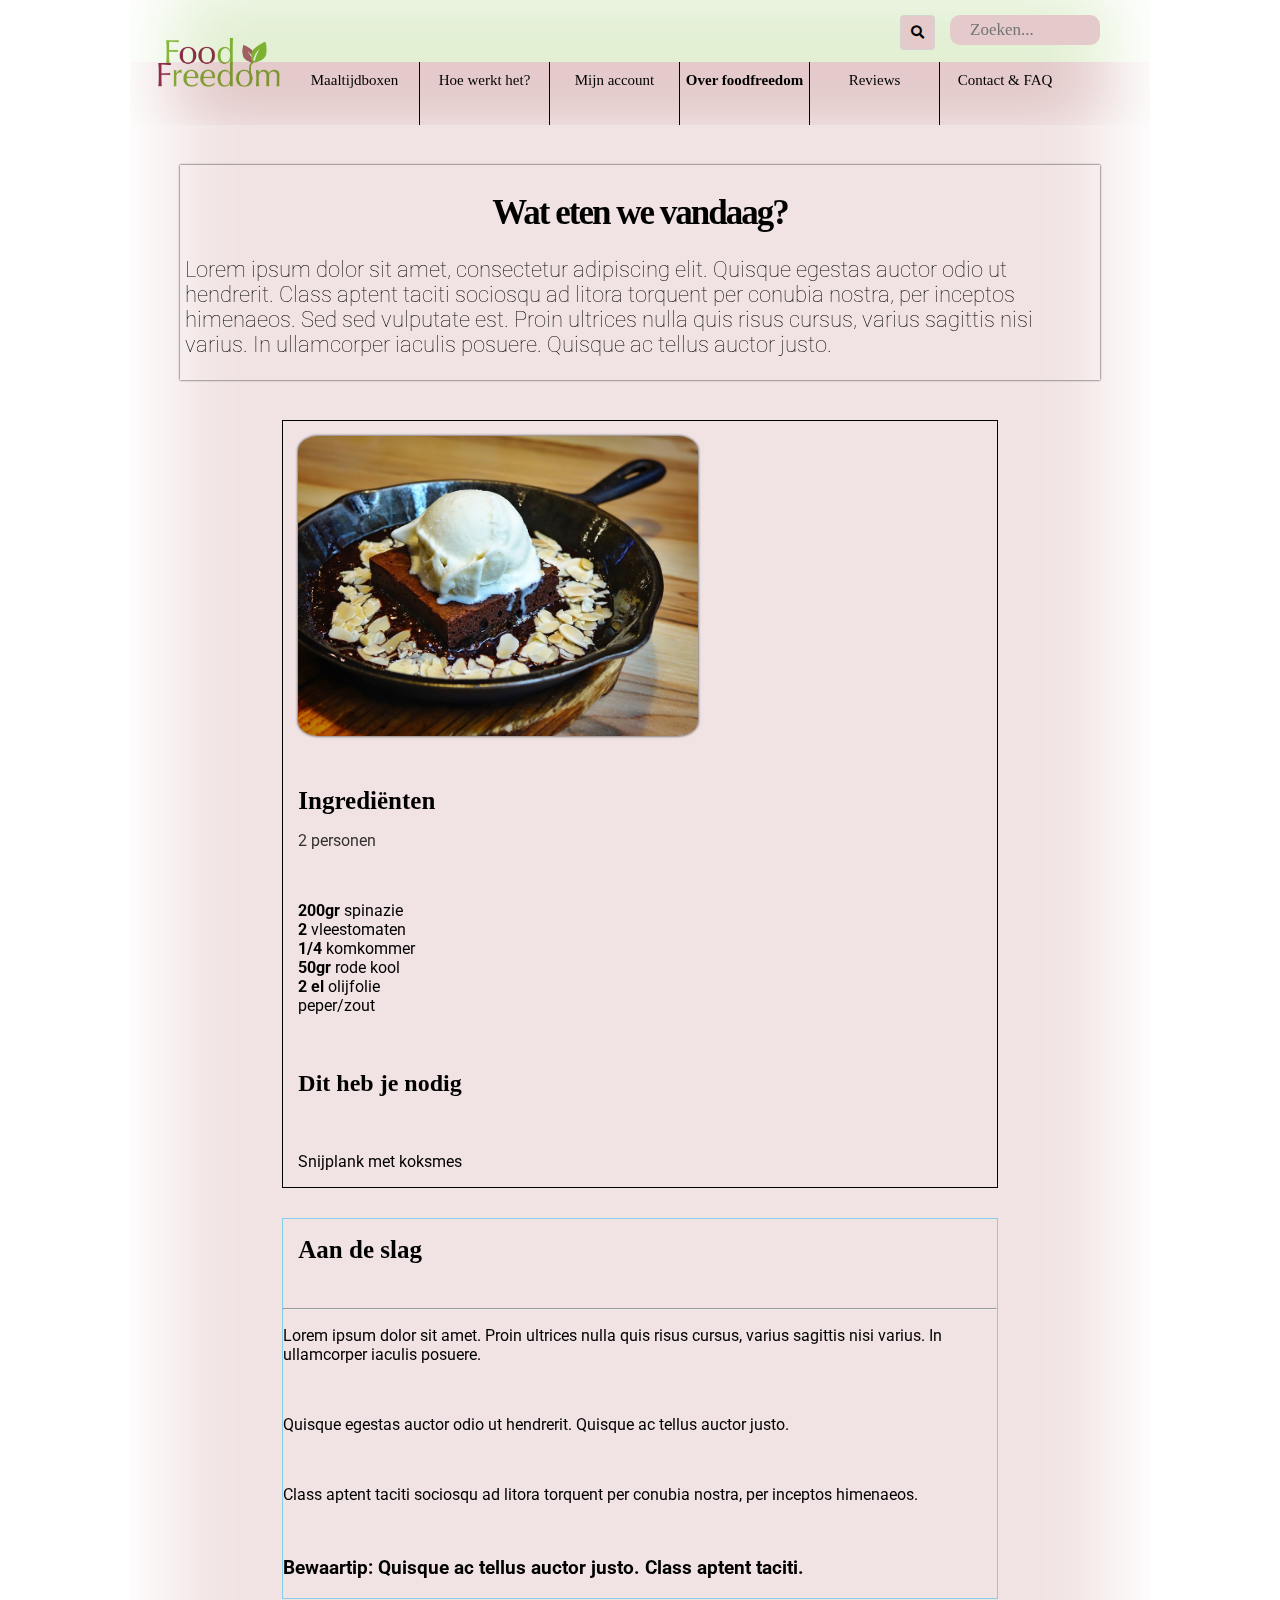
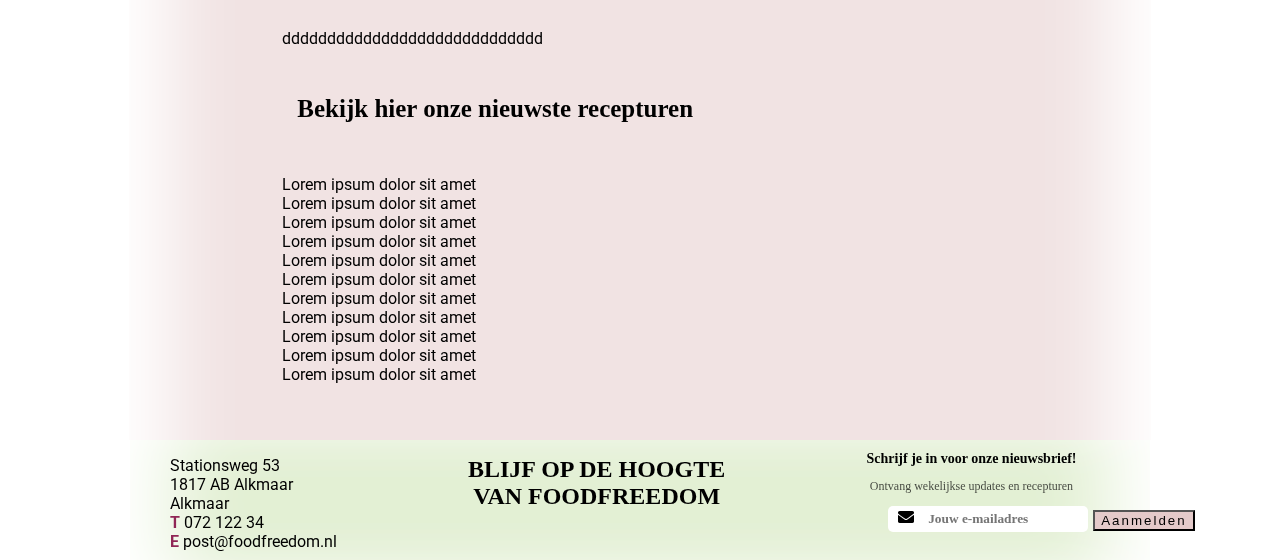
==== foodfreedom_1.html @ dbde89e9 "Add files via upload" ====
<!doctype html>
<html lang="nl">
<head>						
<meta charset="utf-8">
<meta name="viewport" content="width=device-width, initial-scale=1">

<title>foodfreedom - maaltijdboxen</title>
<link href="style.css" rel="stylesheet" type="text/css">
<link href="https://cdnjs.cloudflare.com/ajax/libs/font-awesome/4.7.0/css/font-awesome.css" rel="stylesheet" type="text/css">
<link rel="stylesheet" href="https://use.fontawesome.com/releases/v5.7.0/css/all.css">
<link rel="preconnect" href="https://fonts.googleapis.com">
<link rel="preconnect" href="https://fonts.gstatic.com" crossorigin>
<link href="https://fonts.googleapis.com/css2?family=Indie+Flower&display=swap" rel="stylesheet">
<link rel="preconnect" href="https://fonts.googleapis.com">
<link rel="preconnect" href="https://fonts.gstatic.com" crossorigin>
<link href="https://fonts.googleapis.com/css2?family=Roboto&display=swap" rel="stylesheet"> 
</head>						
							<!-- end head -->
<body>
<div id="wrapper">

<header>

							<!-- navigation begin -->
<a href="foodfreedom_home.html" id="logo"><img src="images/logo-foodfreedom-01.jpg" alt="foodforfreedom logo"></a>							
<nav>
 
	<ul class="menu">
		<li><a href="#">Maaltijdboxen</a>
			<ul class="submenu">
				<li><a href="#">Basis</a></li>
                <li><a href="#">Extra</a></li>
                <li><a href="#">Luxe</a></li>
            </ul>
        </li>

		<li><a href="#">Hoe werkt het?</a>
			<ul class="submenu">
                <li><a href="#">Bestellen</a></li>
                <li><a href="#">Bezorgen & afhalen</a></li>
                <li><a href="#">Koken</a></li>
				      		
            </ul>
		</li>
			  
        <li><a href="#">Mijn account</a>
            <ul class="submenu">
                <li><a href="#">Registreren</a></li>
                <li><a href="#">Mijn profiel</a></li>
                <li><a href="#">Mijn bestellingen</a></li>
				      		
            </ul>
            			</li>
			  
        <li><a class="active" href="#">Over foodfreedom</a>
			<ul class="submenu">
                <li><a href="#">Over ons</a></li>
               	<li><a class="active" href="foodfreedom_recepten.html">Recepten</a></li>             		
            </ul>
			 			</li>
			  
		<li><a href="#">Reviews</a></li>
			  
		<li><a style="Border: none" href="#">Contact & FAQ</a>
			<ul class="submenu">
                <li><a href="#">Contact</a></li>
                <li><a href="#">Veelgestelde vragen</a></li>             		
                <li><a href="#">Vacatures</a></li>             		
                <li><a href="#">Algemene voorwaarden</a></li>             		
                <li><a href="#">Privacy beleid</a></li> 
			</ul> 
				</li>
	</ul>
				<form class="searchbar" action="#" style="display: inLine">
				<input type ="text" placeholder="Zoeken..." name="Search">
				<span><button type="submit" value="submit"><i class="fa fa-search"></i></button></span>
			</form>
			
</nav>
</header>
								<!-- Begin content -->
<div class="receptuur-header">
	<h1 class="receptuur-top">Wat eten we vandaag?</h1>
	<h2 class="receptuur-bottom">Lorem ipsum dolor sit amet, consectetur adipiscing elit. Quisque egestas auctor odio ut hendrerit. Class aptent taciti sociosqu ad litora torquent per conubia nostra, per inceptos himenaeos. Sed sed vulputate est. Proin ultrices nulla quis risus cursus, varius sagittis nisi varius. In ullamcorper iaculis posuere. Quisque ac tellus auctor justo.</h2>
</div>


<div class="grid-container-receptuur">
	<div class="grid-ingredienten">
		<img src="images/recepten_1.jpg" width="400" alt="recepten foto">
			<h1 class="recepten-grid-top">Ingrediënten</h1>
			<p class="recepten-grid-personen">2 personen</p><br>
			<p class="recepten-grid-text"><strong>200gr</strong> spinazie<br>
			<strong>2</strong> vleestomaten<br>
			<strong>1/4</strong> komkommer<br>
			<strong>50gr</strong> rode kool<br>
			<strong>2 el</strong> olijfolie<br>
			peper/zout</p><br>
			<h2 class="recepten-grid-bottom"><strong>Dit heb je nodig</strong></h2><br>
			<p class="recepten-grid-text">Snijplank met koksmes</p>
	</div>
	

	<div class="grid-receptuur-bereidingswijze">
			<h1 class="recepten-grid-top">Aan de slag</h1><br>
			<hr class="horizontal-line">
			<div class="circle_number_a"></div><p class="recepten-grid-bereiding">Lorem ipsum dolor sit amet. Proin ultrices nulla quis risus cursus, varius sagittis nisi varius. In ullamcorper iaculis posuere.</p>
<br>			<div class="circle_number_b"></div><p class="recepten-grid-bereiding">Quisque egestas auctor odio ut hendrerit. Quisque ac tellus auctor justo.</p><br>
			<div class="circle_number_c"></div><p class="recepten-grid-bereiding">Class aptent taciti sociosqu ad litora torquent per conubia nostra, per inceptos himenaeos.</p><br>
			<h3>Bewaartip: Quisque ac tellus auctor justo. Class aptent taciti.</h3>

	</div>

	<div class="allergenen"> ddddddddddddddddddddddddddddd
		<div class="allergenen-row">
			<div class=allergenen-a>
			</div>
			<div class=allergenen-a>
			</div>
			<div class=allergenen-a>
			</div>
		</div>	
	</div>

	<div class="grid-nieuw-receptuur">
			<h1 class="recepten-grid-top">Bekijk hier onze nieuwste recepturen</h1><br>
			<p>Lorem ipsum dolor sit amet<br>
			Lorem ipsum dolor sit amet<br>
			Lorem ipsum dolor sit amet<br>
			Lorem ipsum dolor sit amet<br>
			Lorem ipsum dolor sit amet<br>
			Lorem ipsum dolor sit amet<br>
			Lorem ipsum dolor sit amet<br>
			Lorem ipsum dolor sit amet<br>
			Lorem ipsum dolor sit amet<br>
			Lorem ipsum dolor sit amet<br>
			Lorem ipsum dolor sit amet</p>
	</div>


</div>






								<!-- Einde content -->

<div class="footer">
					<div class="column">
							<div class="row">
								<ul>	
								<li class="footer-text-address">Stationsweg 53</li>
								<li class="footer-text-address">1817 AB Alkmaar</li>
								<li class="footer-text-address">Alkmaar</li>
								<li class="footer-text-address"><strong style="color:#902656">T</strong> 072 122 34</li>

								<li class="footer-text-address" style="display:inline"><strong style="color:#902656">E</strong> post@foodfreedom.nl</li>
								</ul>
							</div>

							<div class="row">
							<div class="blijf-op-de-hoogte"> <h1>BLIJF OP DE HOOGTE <br>VAN FOODFREEDOM</h1></div>	
							<!-- Nieuwsbrief begin -->
							</div>				

							<div class="row">
							<div id="nieuwsbrief-wrapper>">
								<h2 class="nieuwsbrief-wrapper-a">Schrijf je in voor onze nieuwsbrief!</h2>
								<p class="nieuwsbrief-wrapper-b">Ontvang wekelijkse updates en recepturen</p>
										<div class="nieuwsbrief">
											<i class="fas fa-envelope"></i>	
												
													<input type="text" class="input" placeholder="Jouw e-mailadres">
													<input type="submit" value="Aanmelden" class="nieuwsbrief-knop">
										</div>
										
							</div>
							</div>
						</div>
							<!-- Einde column einde nieuwsbrief -->
							<!-- Einde footer -->
				




</div>
</body>				
</html>
---- style.css ----
@charset "utf-8";
/* CSS Document */

html,
html * {
	box-sizing:  border-box;
}
								
body {
	margin: 0;
	padding: 0;
	font-family: 'Roboto', sans-serif;
}
#wrapper {
	width: 80%;
	position: relative;
	min-height: 80vh;
	margin: 0 auto 0 auto;
	padding-bottom: 7.5rem;
	background-color: #f1e3e3;
	background-size: cover;
	box-shadow: inset 75px 0px 75px -33px #FFFFFF, 
              	inset -75px 0px 75px -33px #FFFFFF;
  	border-left: 1px solid #FFFFFF;
  	border-right: 1px solid #FFFFFF;

}



															/*Begin navigation*/
nav {
	background: linear-gradient(180deg, #E3F0D4 50%, #E4CACA 33%);
	width: 100%;
	margin: 0 auto 0 auto;
	overflow: auto;
	font-family: 'IndieFlower', cursive;
	height: 125px;
	box-shadow: inset 75px 0px 75px -33px #FFFFFF, 
              	inset -75px 0px 75px -33px #FFFFFF;
  	border-left: 	1px solid #FFFFFF;
  	border-right: 1px solid #FFFFFF;
}
#logo img {
	position: absolute;
	width: 145px;
	height: auto;
	margin: 25px auto auto 15px;
	mix-blend-mode: multiply;
}
.menu {
	display: inline-block;
	list-style: none;
	position: absolute;
	margin-left: 120px;
	margin-top: 62px;

}
/* Link button styling */													
.menu a {
	width: 100%;
	height: 62.5px;
	display: block;
	text-decoration: none;
	color: black;
	font-size: 15px;
	padding-top: 10px;
	text-align: center;
	border-right:1px solid black;
	-webkit-transition: background-color 0.7s ease-out;
  	-moz-transition: background-color 0.7s ease-out;
  	-o-transition: background-color 0.7s ease-out;
  	transition: background-color 0.7s ease-out;
}
.active {
	font-weight: bold;
}
/* Main menu children */
.menu > li {
	float: left;
	display: flex;
	position: relative;
	width: 130px;
	text-align: center;
	background-color:transparent;
}
.menu > li > a:hover {
	height: 62.5px;
	background-color: #902656;
	position: relative;
}
.submenu > li:hover {
	background-color: rgb(189,223,144);
	-webkit-transition: background-color 0.7s ease-out;
  	-moz-transition: background-color 0.7s ease-out;
  	-o-transition: background-color 0.7s ease-out;
  	transition: background-color 0.7s ease-out;
}	

/* submenu */
.submenu {
	display: none;
	position: absolute;
	justify-content: center;
	top: 63px;
	padding: 0;
	width: 100%;
	box-shadow: 6px 6px 12px 0px rgba(50, 50, 50, 0.5);
}

/* show child submenu when menu item is hovered */
.menu li:hover > .submenu {
	display: inline-block;
}

/* submenu children */
.submenu > li {
	display: flex;
	position: relative;
	background: #E3F0D4;
	Width: 100%;
	z-index: 1;
  	box-shadow: 6px 6px 12px 0px rgba(50, 50, 50, 0.5);	
}

																/*end navigation*/




																/*search bar*/
form.searchbar input[type=text] {
	float: right;	
	width: 150px;
	padding: 5px;
	border: none;
	margin-top: 15px;
	margin-right: 50px;
	font-size: 17px;
	border-radius: 10px;
	padding-left: 20px;
	outline: none;
	font-family: 'IndieFlower', cursive;
	background-color: #E4CACA;
	transition: 0.7s ease-out;
}

	form.searchbar button {
	float: right;
	position: relative;
	width: 35px;
	height:35px;
	margin-top: 15px;
	margin-right: 15px;
	background-color: #E4CACA;
	border: 1px solid lightgray;
	cursor: pointer;
	border-radius: 10%;
  	-webkit-transition: background-color 0.7s ease-out;
  	-moz-transition: background-color 0.7s ease-out;
  	-o-transition: background-color 0.7s ease-out;
  	transition: background-color 0.7s ease-out;
}

form.searchbar button:hover {
	background-color: #902656;
}
															/*end searchbar*/












															/*start homepage*/
.content {
	height: auto;
	width: 100%;
}

															/*background images*/
.content > .wrapper-home-background-images {
	flex-direction: row;
	display: flex;
	float: right;
	position: relative;
	height: 225px;
	width: 100%;
	margin-top: 70px;
}

.wrapper-home-background-images > .maaltijdbox-image-home {
	width: auto;
	max-width: 100%;
	height: 200px;
	background-size: cover;
	position: absolute;
	display: inline-flex;
	margin-left: 260px;
	box-shadow: -8px 10px 18px #191919;
}


#background-image-home-text {
	position: relative;
	display: grid;
	margin-left: 55px;
	text-align: center;
	font-size: 22px;
	color: rgb(6,117,45);
}
.background-image-home {
	background: url("images/background_home.jpeg");
	background-size: cover;
	width: 550px;
	height: 200px;
	margin-left: 850px;
	box-shadow: -8px 10px 18px #191919;
}

															/*end background images*/

.content > .row {
	display: flex;
	flex-direction: row;
	mix-blend-mode: multiply;
	text-align: center;
	position: relative;
	font-family: 'IndieFlower', cursive;
	font-size: 16px;
	width: 85px;
	margin-left: 550px;
	top: 50px;
	margin-bottom: 100px;
	font-weight: bold;
	
}
.content > .row > div {
	display: flex;
	flex-direction: column;
	align-items: center;
}
.row img {
	max-width: 70px;
	height: 70px;
	mix-blend-mode: multiply;
}
.arrows img {
	display: inline-block;
	width: 70px;
	height: 55px;	
	mix-blend-mode: multiply;
	margin: 15px -18px auto 0px;
	opacity: 0.6;
}

															/*end row of images*/

.content > .review-bar {
	display: flex;
	position: relative;
	margin-top: 25px;
	width: 100%;
	height: 150px;
	background-color: rgb(237,161,161);
	box-shadow: inset 75px 0px 75px -33px #FFFFFF, 
            	inset -75px 0px 75px -33px #FFFFFF;
	border-left: 1px solid #FFFFFF;
	border-right: 1px solid #FFFFFF;
}
.review-bar-text-a {
	display: grid;
	height: 90px;
	width: 150px;
	margin-left: 340px;
	margin-top: 25px;
	font-family: 'IndieFlower',cursive;
	font-size: 18px;
	text-align: center;
	opacity: 0.9;
}
.review-bar .fake-rating-img img {
	display: flex;
	position: relative;
	height: 140px;
	margin-top: 5px;
	margin-left: 5px;
	width: auto;
	border-radius: 50%;
	margin-bottom: 50px;
	transition: transform .2s;
}
.fake-rating-img img:hover {
  -ms-transform: scale(1.5);
  -webkit-transform: scale(1.5);
  transform: scale(1.5); 
}
.review-bar-text-b {
	display: grid;
	position: absolute;
	height: 90px;
	width: 250px;
	margin-left: 1240px;
	margin-top: 10px;
	font-family: 'IndieFlower',cursive;
	font-size: 22px;
	text-align: center;
	opacity: 0.9;
}
.review-bar-text-c {
	display: grid;
	position: absolute;
	height: 90px;
	width: 250px;
	margin-left: 1240px;
	margin-top: 50px;
	font-family: 'Roboto', sans-serif;
	font-size: 18px;
	text-align: center;
	opacity: 0.9;
}
.gezonde-site-review {
	background-color: white;
	height: 140px;
	width: 140px;
	border-radius: 50%;
	margin-top: 5px;
	margin-left: 450px;
	transition: transform .2s;
}
.gezonde-site-review:hover {
  -ms-transform: scale(1.5);
  -webkit-transform: scale(1.5);
  transform: scale(1.5);
  cursor: pointer;
 }
 .gezonde-site-review h1 {
 	font-size: 15px;
 	text-align: center;
 	font-weight: 900;
 	font-family: 'Roboto', sans-serif;
 }
 .gezonde-site-review h2 {
 	font-size: 30px;
 	text-align: center;
 	font-weight: bold;
 	font-family: 'Roboto', sans-serif;
 }
 														/*begin klanten review row*/
 .klanten-review-row {
 	flex-direction: row;
 	flex-wrap: nowrap;
 	display: inline-flex;
 	width: 70%;
 	margin: 50px 20% 70px 20%;
 }
 .review-links {
 	text-align: center;
 	margin-right: 150px;
 	width: 500px;
 }
 .review-rechts {
 	text-align: center;
 	width: 500px;
 }
 .klanten-review-row h2 {
 	font-family: 'IndieFlower',cursive;
 	font-size: 18px;
 }
 .klanten-review-row h3 {
	font-family: 'Roboto', sans-serif;
	font-weight: 100;
 }
 .review-links img {
 	margin-top: 24px;
 }
 .klanten-review-row img {
 	mix-blend-mode: multiply;
 }
												/*einde klanten review row*/


												/*	double pic en text*/

 .fresh-food-double {
   position: relative;
 	top: 0;
 	left: 60px;
 }
 .fresh-food-image {
 	position: absolute;
 	top: 250px;
 	left: 315px;
 	z-index: 4;
 }
 .food-hands-image {
 	position: relative;	
 	top: 0px;
 	left: 0px;
 	z-index: 3;
 }
 .food-hands-image img {
 	box-shadow: 4px 5px 5px #191919;
 }
 .fresh-food-image img {
 	box-shadow: 14px 20px 20px #191919;
 }
 .fresh-food-list {
 	position: relative;
 	width: 550px;
 	bottom: 350px;
 	left: 880px;
 	padding: 20px;
 	box-shadow: 0px 0px 3px #191919;
 }
 .fresh-food-list img {
 	mix-blend-mode: multiply;
 }
 .fresh-food-list li {
 	list-style: none;
 	text-align: left;
 	padding-bottom: 15px;
 }
 	.fresh-food-list li > .fresh-food-list-kop {
	margin-left: 70px;
	font-family: 'IndieFlower',cursive;
	font-size: 24px;
 }
 	.fresh-food-list li > .fresh-food-list-text {
 	margin-left: 70px;
 	font-weight: 200;
 }

 													/*	einde double pic en text*/

 
 															
 															/*end content homepage*/




 															/*content recepturen pagina*/
 															/*pagina knoppen pagina 1*/
 .pagina-knoppen {
	width: 25%;
	height: 60px;
	display: inline-block;
}
.pagina-knoppen a {
   text-decoration: none;
   display: inline-block;
   position: absolute;
   font-size: 35px;
   width: 40px;
   text-align: center;
}
.pagina-knoppen > .volgende:hover {
   background-color: rgb(162, 220, 84);
   color: white;
}
.pagina-knoppen > .vorige {
   border-radius: 50%;
   background-color: #acacac;
   color: black;
 	 margin: 20px 36% 0 36%;
 	 position: absolute;

}
.pagina-knoppen > .volgende {
   border-radius: 50%;
   background-color: rgb(142, 200, 64);
   color: white;
   margin: 20px 56% 0 56%;
   position: absolute;
}
.vind-jouw-recepturen {
position: absolute;
margin: 25px 40% 0 40%;
}
 															/*pagina knoppen pagina 2*/
.pagina-knoppen-b {
	width: 25%;
	height: 60px;
  display: inline-block;
}
.pagina-knoppen-b a {
   text-decoration: none;
   display: inline-block;
   position: absolute;
   font-size: 30px;
   width: 35px;
   text-align: center;
}
.pagina-knoppen-b > .vorige-b:hover {
    background-color: rgb(162, 220, 84);
   	color: white;  
}
.pagina-knoppen-b > .vorige-b {
   border-radius: 50%;
   background-color: rgb(142, 200, 64);
    color: white;
	 margin: 20px 36% 0 36%;
	 position: absolute;
}
.pagina-knoppen-b > .volgende-b {
   border-radius: 50%;
   background-color: #acacac;
   color: black;
   margin: 20px 56% 0 56%;
   position: absolute;
}
.vind-jouw-recepturen {
	justify-content: center;
	width: 245px;
}
															/*einde pagina knoppen*/
															/*begin recepturen grid*/
.grid-container {
	width: 50%;
	margin: 40px auto;
	display: grid;
	grid-template-columns: repeat(auto-fit, minmax(200px, 1fr));
	grid-gap: 20px;
}
.grid-item img:hover {
	-ms-transform: scale(1.5);
  	-webkit-transform: scale(1.5);
  	transform: scale(1.5);
  	padding: 15px;
  	padding-top: 0;
  	background-color: #f1e3e3;
  	box-shadow: 8px 10px 18px #191919;
}
.grid-item a {
	text-decoration: none;
	color: black;
}

.grid-item {
	text-align: center;
	box-shadow: 8px 10px 18px #191919;
}

.main-grid-item {
	font-family: 'IndieFlower', cursive;
	font-size: 25px;
}

.text-grid-item {
	font-family: 'Roboto', sans-serif;
	font-size: 16px;
	opacity: 0.7;
}
															/*einde recepturen grid*/

															/*receptuur pagina*/
.receptuur-header {
	width: 90%;
	margin: 40px auto;
  	box-shadow: 0px 0px 2px #191919;
  	padding: 5px;
}
.receptuur-header h1 {
	text-align: center;
	font-family: 'IndieFlower', cursive;
	letter-spacing: -2px;
	font-size: 35px;
}
.receptuur-header h2 {
	font-style: normal;
	font-size: 22px;
	font-weight: lighter;
}





.recepten-grid-top {
	font-size: 25px;
	font-family: 'IndieFlower', cursive;
	margin-left: 15px;
}
.recepten-grid-personen {
	opacity: 0.8;
	margin-left: 15px;
}
.recepten-grid-text {
	margin-left: 15px;
}
.recepten-grid-bottom {
	margin-left: 15px;
	font-family: 'IndieFlower', cursive;
}
.recepten-grid-bereiding {
}
.horizontal-line {
display: block; 
margin-before: 0.5em; 
margin-after: 0.5em; 
margin-start: auto; 
margin-end: auto; 
overflow: hidden; 
border-style: inset; 
border-width: 1px;
background-color: blue;
}




.grid-container-receptuur {
	margin: 40px auto;
	width: 70%;
	display: grid;
	grid-template-columns: repeat(auto-fill, minmax(500px, 1fr));
	grid-gap: 30px;
	list-style: none;
}

.grid-ingredienten img {
	box-shadow: 0px 0px 3px #191919;
	border-radius: 5%;
	margin: 15px 0 30px 15px;
}

.grid-ingredienten {
	border: 1px solid black;
	width: 100%;
}

.grid-receptuur-bereidingswijze {
	border: 1px solid skyblue;
}






 															/*search filter*/

 															/*end content recepturen pagina*/











































/*footer*/
.footer {
	background-color:#e3f0d4;
	width: 100%;
	height: 7.5rem;
	box-shadow: inset 75px 0px 75px -33px #FFFFFF, 
              	inset -75px 0px 75px -33px #FFFFFF;
  	border-left: 1px solid #FFFFFF;
  	border-right: 1px solid #FFFFFF;
   position: absolute;
   bottom: 0;
}



.column {
	display: flex;
	width: 100%;
	height: 7.5rem;
	text-align: left;
	position: relative;
	bottom: 0;
}
.footer-text-address {
	list-style: none;
}
.footer-text-address li {
	position: absolute;
	display: inline-flex;
	flex-direction: row;
	margin-right: 20px;
}
																	/*nieuwsbrief*/

.blijf-op-de-hoogte {
	position: relative;
	width: 260px;
	font-size: 12px;
	font-family: 'IndieFlower', cursive;
	font-weight: 800;
	text-align: center;

	
}
.row {
	width: 33%;
	display: inline-block
}
																/*nieuwsbrief aanmelden*/
#nieuwsbrief-wrapper {
	width: 100%;
	height: 100%;
	position: relative;
	align-content: center;
	text-align: center;
}
.nieuwsbrief-wrapper-a {
	font-size: 14px;
	text-align: center;
	position: relative;
	font-family: 'IndieFlower', cursive;
}
.nieuwsbrief-wrapper-b {
	text-align: center;
	color: black;
	font-size: 12px;
	opacity: 0.7;
	font-family: 'IndieFlower', cursive;
}
.nieuwsbrief .input {
	width: 200px;
	margin-left: 65px;
	padding: 5px 40px 5px 40px;
	border-radius: 5px;
	border: none;
	font-weight: bold;
	font-family: 'IndieFlower', cursive;
}
.fas {
	position: relative;
   	left: 95px;
}

.nieuwsbrief-knop {
	position: absolute;
	margin-top: 4px;
	margin-left: 5px;
	background-color: #E4CACA;
	letter-spacing: 2px;
	color: black;
	cursor: pointer;
	-webkit-transition: background-color 0.7s ease-out;
  	-moz-transition: background-color 0.7s ease-out;
  	-o-transition: background-color 0.7s ease-out;
  	transition: background-color 0.7s ease-out;
}
.nieuwsbrief-knop:hover {
	background-color: #902656;
}
																/*Einde nieuwsbrief*/
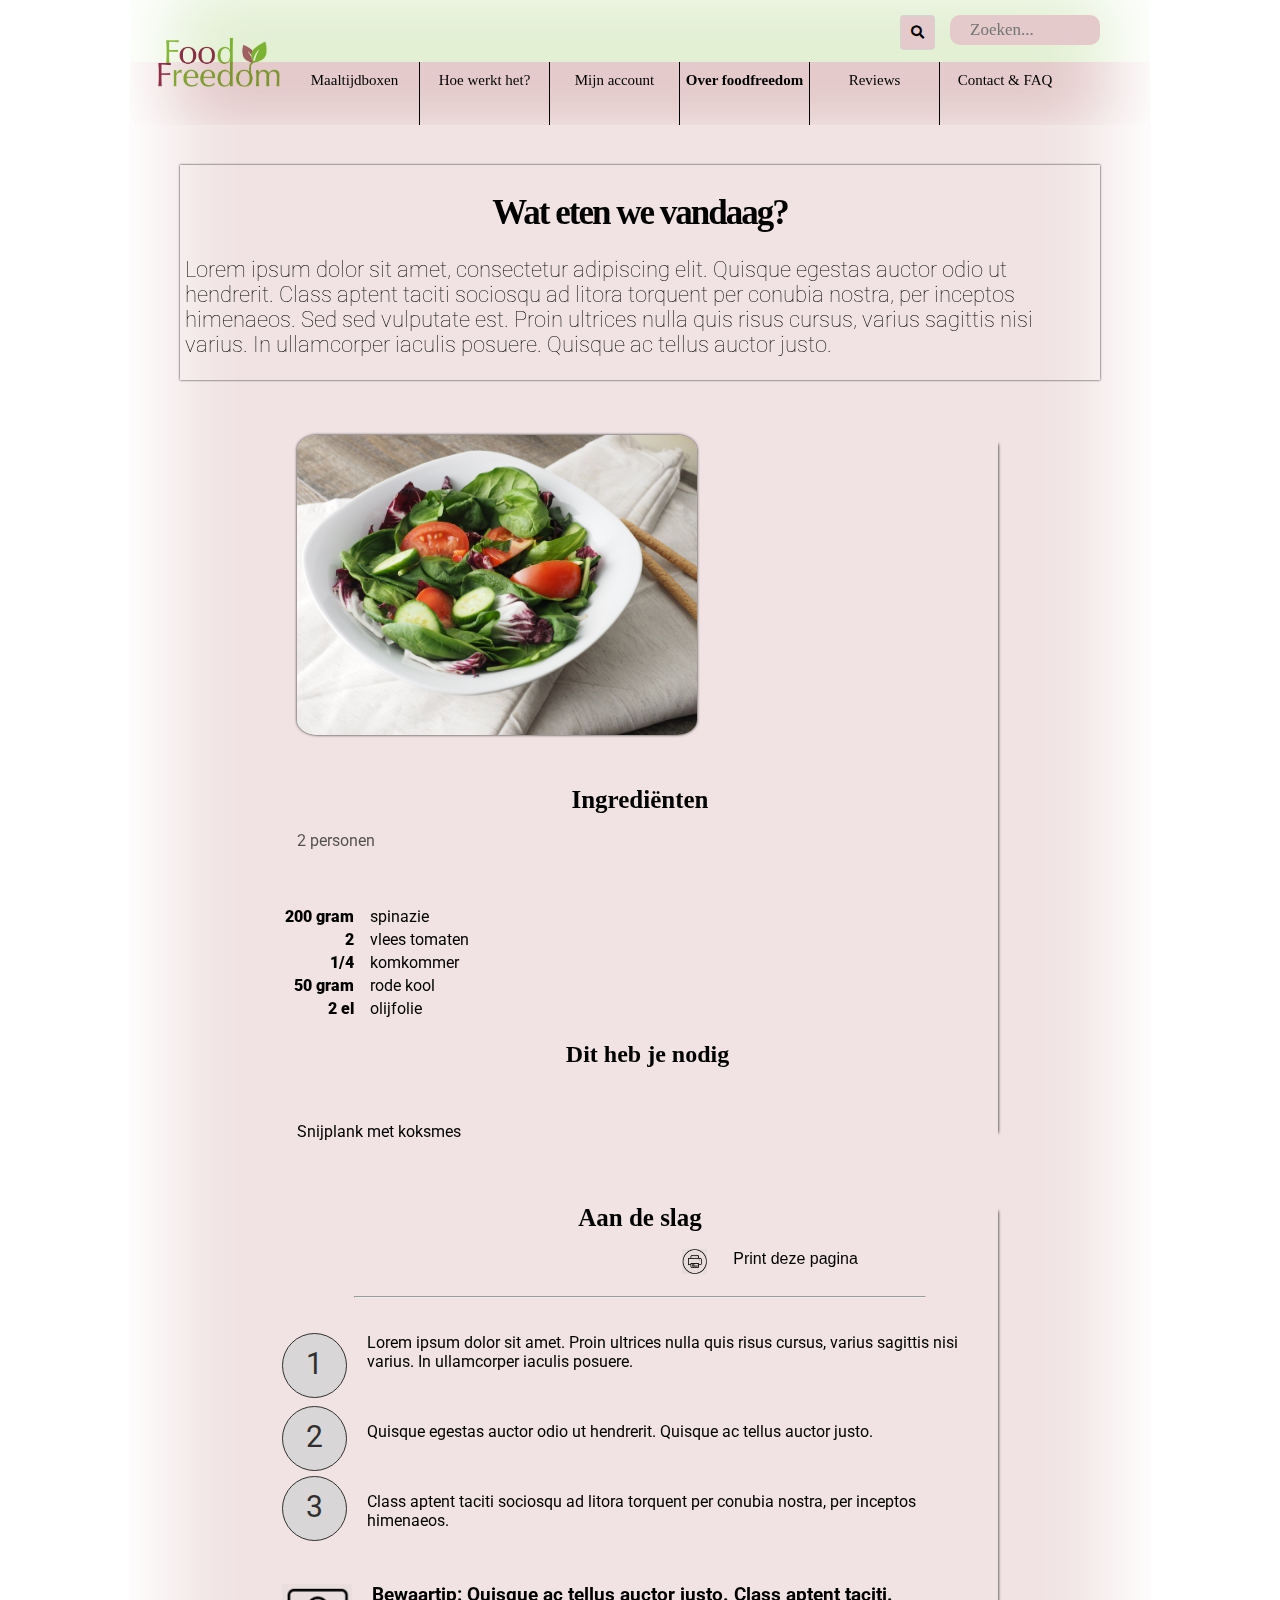
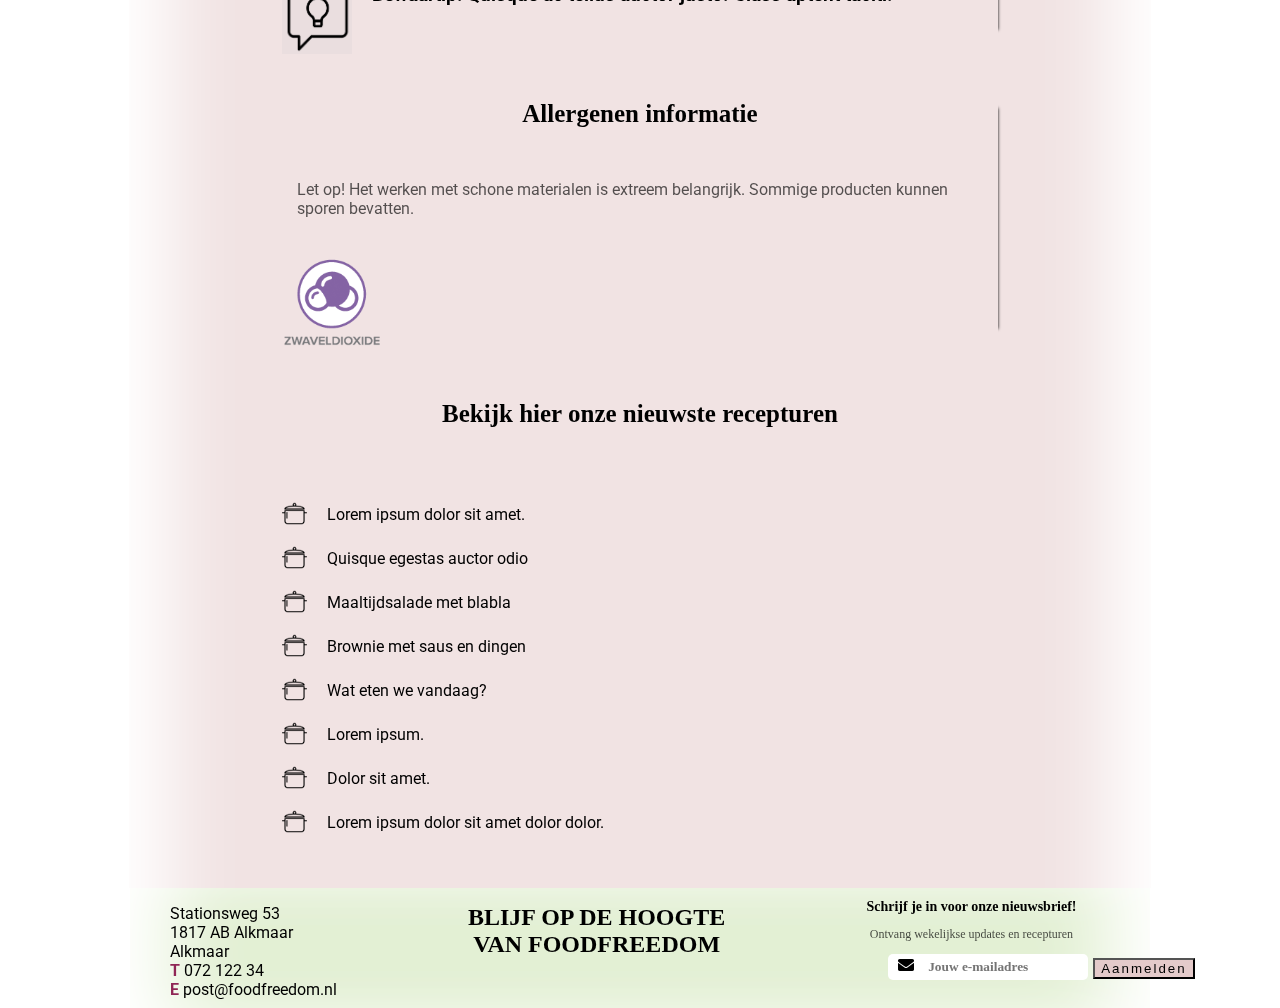
==== commit b358c1ac: "v0.2" ====
--- a/foodfreedom_1.html
+++ b/foodfreedom_1.html
@@ -22,7 +22,7 @@
 <header>
 
 							<!-- navigation begin -->
-<a href="foodfreedom_home.html" id="logo"><img src="images/logo-foodfreedom-01.jpg" alt="foodforfreedom logo"></a>							
+<a href="index.html" id="logo"><img src="images/logo-foodfreedom-01.jpg" alt="foodforfreedom logo"></a>							
 <nav>
  
 	<ul class="menu">
@@ -87,54 +87,72 @@
 
 <div class="grid-container-receptuur">
 	<div class="grid-ingredienten">
-		<img src="images/recepten_1.jpg" width="400" alt="recepten foto">
+		<img src="images/recepten_3.jpg" width="400" alt="recepten foto">
 			<h1 class="recepten-grid-top">Ingrediënten</h1>
 			<p class="recepten-grid-personen">2 personen</p><br>
-			<p class="recepten-grid-text"><strong>200gr</strong> spinazie<br>
-			<strong>2</strong> vleestomaten<br>
-			<strong>1/4</strong> komkommer<br>
-			<strong>50gr</strong> rode kool<br>
-			<strong>2 el</strong> olijfolie<br>
-			peper/zout</p><br>
+			<br>
+			<table class="recepten-grid-ingredienten-text">
+				<tr>
+				  <th><strong>200 gram</strong></th>
+				  <td>&nbsp;&nbsp;&nbsp;spinazie</td>
+				</tr>
+				<tr>
+					<th><strong>2</strong></th>
+					<td>&nbsp;&nbsp;&nbsp;vlees tomaten</td>
+				  </tr>
+				  <tr>
+					<th><strong>1/4</strong></th>
+					<td>&nbsp;&nbsp;&nbsp;komkommer</td>
+				  </tr>
+				  <tr>
+					<th><strong>50 gram</strong></th>
+					<td>&nbsp;&nbsp;&nbsp;rode kool</td>
+				  </tr>
+				  <tr>
+					<th><strong>2 el</strong></th>
+					<td>&nbsp;&nbsp;&nbsp;olijfolie</td>
+				  </tr>
+			  </table> 
 			<h2 class="recepten-grid-bottom"><strong>Dit heb je nodig</strong></h2><br>
 			<p class="recepten-grid-text">Snijplank met koksmes</p>
 	</div>
 	
 
 	<div class="grid-receptuur-bereidingswijze">
-			<h1 class="recepten-grid-top">Aan de slag</h1><br>
+			<h1 class="recepten-grid-top">Aan de slag </h1>
+			<img src="images/print.png" width="25" height="25" class="print-img">
+			<button onclick="window.print();" class="Print">
+				Print deze pagina
+				</button>
+			<br>
+			<br>
 			<hr class="horizontal-line">
-			<div class="circle_number_a"></div><p class="recepten-grid-bereiding">Lorem ipsum dolor sit amet. Proin ultrices nulla quis risus cursus, varius sagittis nisi varius. In ullamcorper iaculis posuere.</p>
-<br>			<div class="circle_number_b"></div><p class="recepten-grid-bereiding">Quisque egestas auctor odio ut hendrerit. Quisque ac tellus auctor justo.</p><br>
-			<div class="circle_number_c"></div><p class="recepten-grid-bereiding">Class aptent taciti sociosqu ad litora torquent per conubia nostra, per inceptos himenaeos.</p><br>
-			<h3>Bewaartip: Quisque ac tellus auctor justo. Class aptent taciti.</h3>
-
-	</div>
-
-	<div class="allergenen"> ddddddddddddddddddddddddddddd
-		<div class="allergenen-row">
-			<div class=allergenen-a>
-			</div>
-			<div class=allergenen-a>
-			</div>
-			<div class=allergenen-a>
-			</div>
-		</div>	
+			<div class="circle-number-a">1</div><p class="recepten-grid-bereiding">Lorem ipsum dolor sit amet. Proin ultrices nulla quis risus cursus, varius sagittis nisi varius. In ullamcorper iaculis posuere.</p>
+<br>		<div class="circle-number-b">2</div><p class="recepten-grid-bereiding">Quisque egestas auctor odio ut hendrerit. Quisque ac tellus auctor justo.</p><br>
+			<div class="circle-number-c">3</div><p class="recepten-grid-bereiding">Class aptent taciti sociosqu ad litora torquent per conubia nostra, per inceptos himenaeos.</p><br>
+			<h3><img src="images/tip_icon.png" width="70" height="70"> Bewaartip: Quisque ac tellus auctor justo. Class aptent taciti.</h3>
+
+	</div>
+
+	<div class="allergenen">
+		<h1 class="recepten-grid-top">Allergenen informatie</h1><br>
+		<p class="recepten-grid-personen">Let op! Het werken met schone materialen is extreem belangrijk. Sommige producten kunnen sporen bevatten.</p>
+		<br>
+		<img src="images/allergenen/zwavel.png" width="100" height="100">
 	</div>
 
 	<div class="grid-nieuw-receptuur">
 			<h1 class="recepten-grid-top">Bekijk hier onze nieuwste recepturen</h1><br>
-			<p>Lorem ipsum dolor sit amet<br>
-			Lorem ipsum dolor sit amet<br>
-			Lorem ipsum dolor sit amet<br>
-			Lorem ipsum dolor sit amet<br>
-			Lorem ipsum dolor sit amet<br>
-			Lorem ipsum dolor sit amet<br>
-			Lorem ipsum dolor sit amet<br>
-			Lorem ipsum dolor sit amet<br>
-			Lorem ipsum dolor sit amet<br>
-			Lorem ipsum dolor sit amet<br>
-			Lorem ipsum dolor sit amet</p>
+		<p>
+		<img src="images/pan.png" width="25px" height="25px"><a href="#">Lorem ipsum dolor sit amet.</a><br>
+		<img src="images/pan.png" width="25px" height="25px"><a href="#">Quisque egestas auctor odio</a><br>
+		<img src="images/pan.png" width="25px" height="25px"><a href="#">Maaltijdsalade met blabla</a><br>
+		<img src="images/pan.png" width="25px" height="25px"><a href="#">Brownie met saus en dingen</a><br>
+		<img src="images/pan.png" width="25px" height="25px"><a href="#">Wat eten we vandaag?</a><br>
+		<img src="images/pan.png" width="25px" height="25px"><a href="#">Lorem ipsum.</a><br>
+		<img src="images/pan.png" width="25px" height="25px"><a href="#">Dolor sit amet.</a><br>
+		<img src="images/pan.png" width="25px" height="25px"><a href="#">Lorem ipsum dolor sit amet dolor dolor.</a><br>
+		</p>
 	</div>
 
 
@@ -146,7 +164,6 @@
 
 
 								<!-- Einde content -->
-
 <div class="footer">
 					<div class="column">
 							<div class="row">
--- a/style.css
+++ b/style.css
@@ -38,7 +38,7 @@
 	height: 125px;
 	box-shadow: inset 75px 0px 75px -33px #FFFFFF, 
               	inset -75px 0px 75px -33px #FFFFFF;
-  	border-left: 	1px solid #FFFFFF;
+  	border-left: 1px solid #FFFFFF;
   	border-right: 1px solid #FFFFFF;
 }
 #logo img {
@@ -586,21 +586,27 @@
 .recepten-grid-top {
 	font-size: 25px;
 	font-family: 'IndieFlower', cursive;
-	margin-left: 15px;
+	text-align: center;
 }
 .recepten-grid-personen {
-	opacity: 0.8;
+	opacity: 0.65;
 	margin-left: 15px;
 }
 .recepten-grid-text {
 	margin-left: 15px;
+	
 }
 .recepten-grid-bottom {
 	margin-left: 15px;
 	font-family: 'IndieFlower', cursive;
-}
-.recepten-grid-bereiding {
-}
+	text-align: center;
+}
+.recepten-grid-ingredienten-text th {
+	text-align: right;
+}
+
+
+
 .horizontal-line {
 display: block; 
 margin-before: 0.5em; 
@@ -610,9 +616,49 @@
 overflow: hidden; 
 border-style: inset; 
 border-width: 1px;
-background-color: blue;
-}
-
+width: 80%;
+margin-bottom: 35px;
+}
+
+.circle-number-a, .circle-number-b, .circle-number-c, .circle-number-d, .circle-number-e {
+background:lightgray;
+font-size:30px;
+padding:5px;
+height:65px;
+width:65px;
+border-radius:50%;
+text-align:center;
+padding-top: 12px;
+border: 1px solid black;
+opacity: 0.8;
+float: left;
+margin-right: 20px;
+}
+ 
+.grid-receptuur-bereidingswijze img {
+	mix-blend-mode: multiply;
+	float: left;
+	margin-right: 20px;
+}
+.grid-receptuur-bereidingswijze {
+	box-shadow: 24px 0px 3px -24px black;
+}
+.print-img {
+	position: relative;
+	mix-blend-mode: multiply;
+	display: flex;
+	margin-left: 400px;
+}
+.grid-receptuur-bereidingswijze button {
+	background-color: transparent;
+	border: none;
+	cursor: pointer;
+	text-decoration: none;
+	font-size: 16px;
+}
+.grid-receptuur-bereidingswijze > div img {
+	float: left;
+}
 
 
 
@@ -632,13 +678,30 @@
 }
 
 .grid-ingredienten {
-	border: 1px solid black;
 	width: 100%;
-}
-
-.grid-receptuur-bereidingswijze {
-	border: 1px solid skyblue;
-}
+	box-shadow: 24px 0px 3px -24px black;
+}
+
+.grid-nieuw-receptuur img {
+	margin-top: 15px;
+	position: relative;
+	top: 6px;
+
+}
+.grid-nieuw-receptuur a {
+	margin-left: 20px;
+	text-decoration: none;
+	color: black;
+}
+.allergenen {
+	box-shadow: 24px 0px 3px -24px black;
+}
+.allergenen img {
+	float: left;
+}
+
+
+
 
 
 
@@ -790,4 +853,48 @@
 .nieuwsbrief-knop:hover {
 	background-color: #902656;
 }
-																/*Einde nieuwsbrief*/+																/*Einde nieuwsbrief*/
+
+
+
+
+          /* PRINT STYLES */
+/* override styles when printing */
+
+@media print {
+	body {
+	  margin: 0;
+	  color: #000;
+	  background-color: #fff;
+	  font-size: 14px;
+	}
+.recepten-grid-top {
+	font-size:18px;
+}
+  header, .footer, nav, #logo, .menu, .receptuur-header, .grid-nieuw-receptuur {
+	  display:none;
+  }
+  content::after {
+	  content:"2021 foodfreedom alle rechten voorbehouden.";
+	  display: block;
+	  text-align: center;
+  }
+  img {
+  display: none;
+  }
+  .circle-number-a, .circle-number-b, .circle-number-c, .circle-number-d, .circle-number-e {
+	font-size:30px;
+	text-align:center;
+	opacity: 0.8;
+	border: none;
+	font-size: 17px;
+  }
+  .grid-ingredienten {
+	  border-right: none;
+	  text-align: left;
+  }
+  .grid-receptuur-bereidingswijze {
+	  text-align: left;
+	  border: none;
+  }
+  }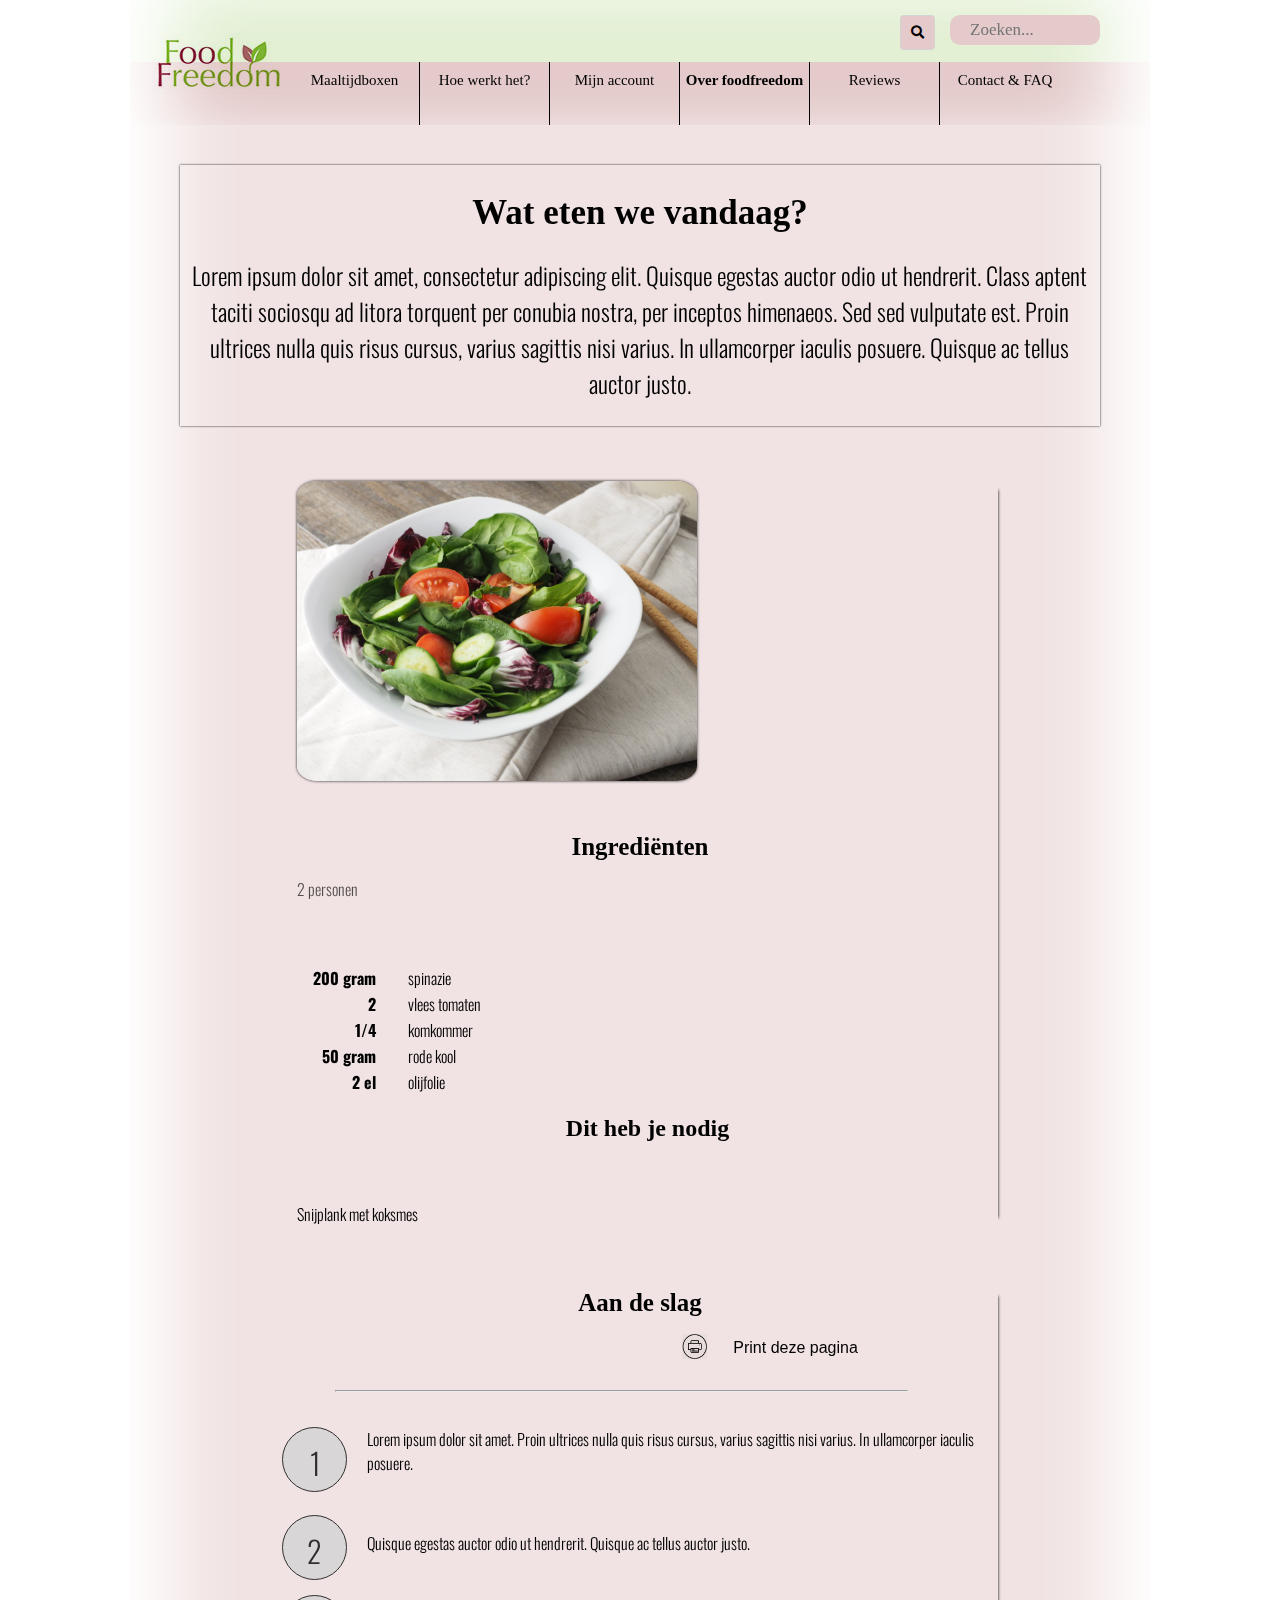
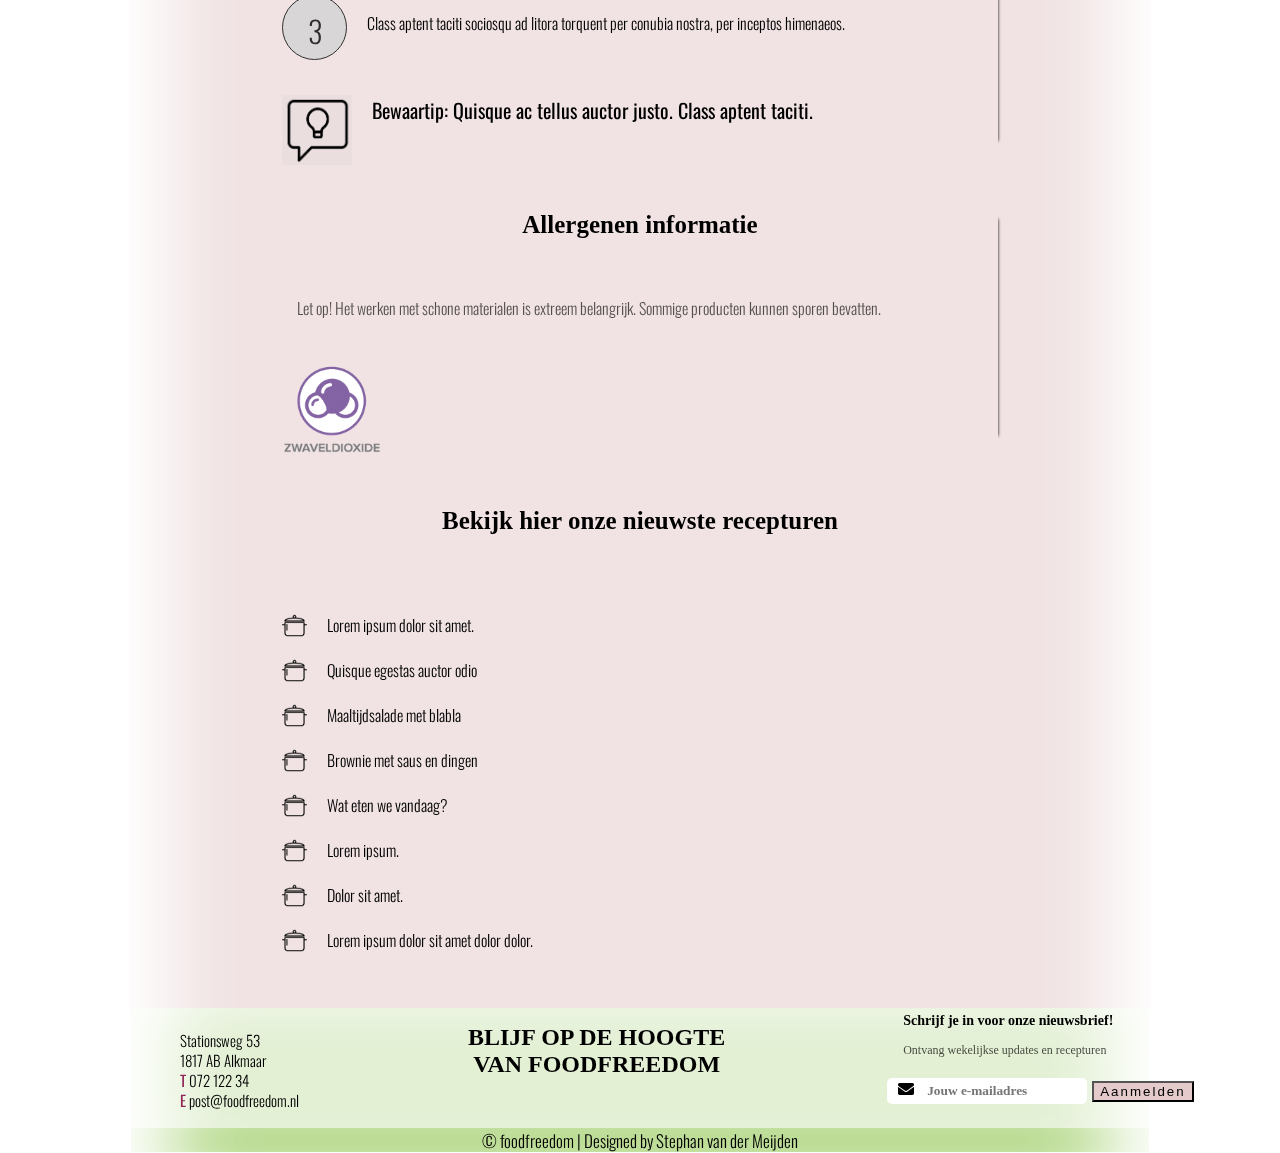
==== commit 09ee8c21: "Add files via upload" ====
--- a/foodfreedom_1.html
+++ b/foodfreedom_1.html
@@ -1,208 +1,227 @@
 <!doctype html>
 <html lang="nl">
-<head>						
-<meta charset="utf-8">
-<meta name="viewport" content="width=device-width, initial-scale=1">
-
-<title>foodfreedom - maaltijdboxen</title>
-<link href="style.css" rel="stylesheet" type="text/css">
-<link href="https://cdnjs.cloudflare.com/ajax/libs/font-awesome/4.7.0/css/font-awesome.css" rel="stylesheet" type="text/css">
-<link rel="stylesheet" href="https://use.fontawesome.com/releases/v5.7.0/css/all.css">
-<link rel="preconnect" href="https://fonts.googleapis.com">
-<link rel="preconnect" href="https://fonts.gstatic.com" crossorigin>
-<link href="https://fonts.googleapis.com/css2?family=Indie+Flower&display=swap" rel="stylesheet">
-<link rel="preconnect" href="https://fonts.googleapis.com">
-<link rel="preconnect" href="https://fonts.gstatic.com" crossorigin>
-<link href="https://fonts.googleapis.com/css2?family=Roboto&display=swap" rel="stylesheet"> 
-</head>						
-							<!-- end head -->
+
+<head>
+	<meta charset="utf-8">
+	<meta name="viewport" content="width=device-width, initial-scale=1">
+
+	<title>foodfreedom - recepturen</title>
+	<link href="CSS-styles/layout.css" rel="stylesheet" type="text/css">
+	<link href="CSS-styles/style.css" rel="stylesheet" type="text/css">
+	<link href="https://cdnjs.cloudflare.com/ajax/libs/font-awesome/4.7.0/css/font-awesome.css" rel="stylesheet"
+		type="text/css">
+	<link rel="stylesheet" href="https://use.fontawesome.com/releases/v5.7.0/css/all.css">
+	<link rel="preconnect" href="https://fonts.googleapis.com">
+	<link rel="preconnect" href="https://fonts.gstatic.com" crossorigin>
+	<link href="https://fonts.googleapis.com/css2?family=Indie+Flower&display=swap" rel="stylesheet">
+	<link href="https://fonts.googleapis.com/css2?family=Oswald:wght@300;500&display=swap" rel="stylesheet">
+</head>
+<!-- end head -->
+
 <body>
-<div id="wrapper">
-
-<header>
-
-							<!-- navigation begin -->
-<a href="index.html" id="logo"><img src="images/logo-foodfreedom-01.jpg" alt="foodforfreedom logo"></a>							
-<nav>
- 
-	<ul class="menu">
-		<li><a href="#">Maaltijdboxen</a>
-			<ul class="submenu">
-				<li><a href="#">Basis</a></li>
-                <li><a href="#">Extra</a></li>
-                <li><a href="#">Luxe</a></li>
-            </ul>
-        </li>
-
-		<li><a href="#">Hoe werkt het?</a>
-			<ul class="submenu">
-                <li><a href="#">Bestellen</a></li>
-                <li><a href="#">Bezorgen & afhalen</a></li>
-                <li><a href="#">Koken</a></li>
-				      		
-            </ul>
-		</li>
-			  
-        <li><a href="#">Mijn account</a>
-            <ul class="submenu">
-                <li><a href="#">Registreren</a></li>
-                <li><a href="#">Mijn profiel</a></li>
-                <li><a href="#">Mijn bestellingen</a></li>
-				      		
-            </ul>
-            			</li>
-			  
-        <li><a class="active" href="#">Over foodfreedom</a>
-			<ul class="submenu">
-                <li><a href="#">Over ons</a></li>
-               	<li><a class="active" href="foodfreedom_recepten.html">Recepten</a></li>             		
-            </ul>
-			 			</li>
-			  
-		<li><a href="#">Reviews</a></li>
-			  
-		<li><a style="Border: none" href="#">Contact & FAQ</a>
-			<ul class="submenu">
-                <li><a href="#">Contact</a></li>
-                <li><a href="#">Veelgestelde vragen</a></li>             		
-                <li><a href="#">Vacatures</a></li>             		
-                <li><a href="#">Algemene voorwaarden</a></li>             		
-                <li><a href="#">Privacy beleid</a></li> 
-			</ul> 
-				</li>
-	</ul>
+	<div id="wrapper">
+
+		<header>
+
+			<!-- navigation begin -->
+			<a href="index.html" id="logo"><img src="images/logo-foodfreedom-01.jpg" alt="foodforfreedom logo"></a>
+			<nav>
+
+				<ul class="menu">
+					<li><a href="foodfreedom_maaltijdboxen.html">Maaltijdboxen</a>
+						<ul class="submenu">
+							<li><a href="#">Basis</a></li>
+							<li><a href="#">Extra</a></li>
+							<li><a href="#">Luxe</a></li>
+						</ul>
+					</li>
+
+					<li><a href="#">Hoe werkt het?</a>
+						<ul class="submenu">
+							<li><a href="#">Bestellen</a></li>
+							<li><a href="#">Bezorgen & afhalen</a></li>
+							<li><a href="#">Koken</a></li>
+
+						</ul>
+					</li>
+
+					<li><a href="#">Mijn account</a>
+						<ul class="submenu">
+							<li><a href="#">Registreren</a></li>
+							<li><a href="#">Mijn profiel</a></li>
+							<li><a href="#">Mijn bestellingen</a></li>
+
+						</ul>
+					</li>
+
+					<li><a class="active" href="#">Over foodfreedom</a>
+						<ul class="submenu">
+							<li><a href="#">Over ons</a></li>
+							<li><a class="active" href="foodfreedom_recepten.html">Recepten</a></li>
+						</ul>
+					</li>
+
+					<li><a href="#">Reviews</a></li>
+
+					<li><a style="Border: none" href="#">Contact & FAQ</a>
+						<ul class="submenu">
+							<li><a href="#">Contact</a></li>
+							<li><a href="#">Veelgestelde vragen</a></li>
+							<li><a href="#">Vacatures</a></li>
+							<li><a href="#">Algemene voorwaarden</a></li>
+							<li><a href="#">Privacy beleid</a></li>
+						</ul>
+					</li>
+				</ul>
 				<form class="searchbar" action="#" style="display: inLine">
-				<input type ="text" placeholder="Zoeken..." name="Search">
-				<span><button type="submit" value="submit"><i class="fa fa-search"></i></button></span>
-			</form>
-			
-</nav>
-</header>
-								<!-- Begin content -->
-<div class="receptuur-header">
-	<h1 class="receptuur-top">Wat eten we vandaag?</h1>
-	<h2 class="receptuur-bottom">Lorem ipsum dolor sit amet, consectetur adipiscing elit. Quisque egestas auctor odio ut hendrerit. Class aptent taciti sociosqu ad litora torquent per conubia nostra, per inceptos himenaeos. Sed sed vulputate est. Proin ultrices nulla quis risus cursus, varius sagittis nisi varius. In ullamcorper iaculis posuere. Quisque ac tellus auctor justo.</h2>
-</div>
-
-
-<div class="grid-container-receptuur">
-	<div class="grid-ingredienten">
-		<img src="images/recepten_3.jpg" width="400" alt="recepten foto">
-			<h1 class="recepten-grid-top">Ingrediënten</h1>
-			<p class="recepten-grid-personen">2 personen</p><br>
-			<br>
-			<table class="recepten-grid-ingredienten-text">
-				<tr>
-				  <th><strong>200 gram</strong></th>
-				  <td>&nbsp;&nbsp;&nbsp;spinazie</td>
-				</tr>
-				<tr>
-					<th><strong>2</strong></th>
-					<td>&nbsp;&nbsp;&nbsp;vlees tomaten</td>
-				  </tr>
-				  <tr>
-					<th><strong>1/4</strong></th>
-					<td>&nbsp;&nbsp;&nbsp;komkommer</td>
-				  </tr>
-				  <tr>
-					<th><strong>50 gram</strong></th>
-					<td>&nbsp;&nbsp;&nbsp;rode kool</td>
-				  </tr>
-				  <tr>
-					<th><strong>2 el</strong></th>
-					<td>&nbsp;&nbsp;&nbsp;olijfolie</td>
-				  </tr>
-			  </table> 
-			<h2 class="recepten-grid-bottom"><strong>Dit heb je nodig</strong></h2><br>
-			<p class="recepten-grid-text">Snijplank met koksmes</p>
-	</div>
-	
-
-	<div class="grid-receptuur-bereidingswijze">
-			<h1 class="recepten-grid-top">Aan de slag </h1>
-			<img src="images/print.png" width="25" height="25" class="print-img">
-			<button onclick="window.print();" class="Print">
-				Print deze pagina
+					<input type="text" placeholder="Zoeken..." name="Search">
+					<span><button type="submit" value="submit"><i class="fa fa-search"></i></button></span>
+				</form>
+
+			</nav>
+		</header>
+		<!-- Begin content -->
+		<div class="pagina-header">
+			<h1 class="pagina-top">Wat eten we vandaag?</h1>
+			<h2 class="pagina-bottom">Lorem ipsum dolor sit amet, consectetur adipiscing elit. Quisque egestas auctor
+				odio ut hendrerit. Class aptent taciti sociosqu ad litora torquent per conubia nostra, per inceptos
+				himenaeos. Sed sed vulputate est. Proin ultrices nulla quis risus cursus, varius sagittis nisi varius.
+				In ullamcorper iaculis posuere. Quisque ac tellus auctor justo.</h2>
+		</div>
+
+
+		<div class="grid-container-receptuur">
+			<div class="grid-ingredienten">
+				<img src="images/recepten_3.jpg" width="400" alt="recepten foto">
+				<h1 class="recepten-grid-top">Ingrediënten</h1>
+				<p class="recepten-grid-personen">2 personen</p><br>
+				<br>
+				<table class="recepten-grid-ingredienten-text">
+					<tr>
+						<th><strong>200 gram</strong></th>
+						<td>spinazie</td>
+					</tr>
+					<tr>
+						<th><strong>2</strong></th>
+						<td>vlees tomaten</td>
+					</tr>
+					<tr>
+						<th><strong>1/4</strong></th>
+						<td>komkommer</td>
+					</tr>
+					<tr>
+						<th><strong>50 gram</strong></th>
+						<td>rode kool</td>
+					</tr>
+					<tr>
+						<th><strong>2 el</strong></th>
+						<td>olijfolie</td>
+					</tr>
+				</table>
+				<h2 class="recepten-grid-bottom"><strong>Dit heb je nodig</strong></h2><br>
+				<p class="recepten-grid-text">Snijplank met koksmes</p>
+			</div>
+
+
+			<div class="grid-receptuur-bereidingswijze">
+				<h1 class="recepten-grid-top">Aan de slag </h1>
+				<img src="images/print.png" width="25" height="25" class="print-img">
+				<button onclick="window.print();" class="Print">
+					Print deze pagina
 				</button>
-			<br>
-			<br>
-			<hr class="horizontal-line">
-			<div class="circle-number-a">1</div><p class="recepten-grid-bereiding">Lorem ipsum dolor sit amet. Proin ultrices nulla quis risus cursus, varius sagittis nisi varius. In ullamcorper iaculis posuere.</p>
-<br>		<div class="circle-number-b">2</div><p class="recepten-grid-bereiding">Quisque egestas auctor odio ut hendrerit. Quisque ac tellus auctor justo.</p><br>
-			<div class="circle-number-c">3</div><p class="recepten-grid-bereiding">Class aptent taciti sociosqu ad litora torquent per conubia nostra, per inceptos himenaeos.</p><br>
-			<h3><img src="images/tip_icon.png" width="70" height="70"> Bewaartip: Quisque ac tellus auctor justo. Class aptent taciti.</h3>
-
-	</div>
-
-	<div class="allergenen">
-		<h1 class="recepten-grid-top">Allergenen informatie</h1><br>
-		<p class="recepten-grid-personen">Let op! Het werken met schone materialen is extreem belangrijk. Sommige producten kunnen sporen bevatten.</p>
-		<br>
-		<img src="images/allergenen/zwavel.png" width="100" height="100">
-	</div>
-
-	<div class="grid-nieuw-receptuur">
-			<h1 class="recepten-grid-top">Bekijk hier onze nieuwste recepturen</h1><br>
-		<p>
-		<img src="images/pan.png" width="25px" height="25px"><a href="#">Lorem ipsum dolor sit amet.</a><br>
-		<img src="images/pan.png" width="25px" height="25px"><a href="#">Quisque egestas auctor odio</a><br>
-		<img src="images/pan.png" width="25px" height="25px"><a href="#">Maaltijdsalade met blabla</a><br>
-		<img src="images/pan.png" width="25px" height="25px"><a href="#">Brownie met saus en dingen</a><br>
-		<img src="images/pan.png" width="25px" height="25px"><a href="#">Wat eten we vandaag?</a><br>
-		<img src="images/pan.png" width="25px" height="25px"><a href="#">Lorem ipsum.</a><br>
-		<img src="images/pan.png" width="25px" height="25px"><a href="#">Dolor sit amet.</a><br>
-		<img src="images/pan.png" width="25px" height="25px"><a href="#">Lorem ipsum dolor sit amet dolor dolor.</a><br>
-		</p>
-	</div>
-
-
-</div>
-
-
-
-
-
-
-								<!-- Einde content -->
-<div class="footer">
-					<div class="column">
-							<div class="row">
-								<ul>	
-								<li class="footer-text-address">Stationsweg 53</li>
-								<li class="footer-text-address">1817 AB Alkmaar</li>
-								<li class="footer-text-address">Alkmaar</li>
-								<li class="footer-text-address"><strong style="color:#902656">T</strong> 072 122 34</li>
-
-								<li class="footer-text-address" style="display:inline"><strong style="color:#902656">E</strong> post@foodfreedom.nl</li>
-								</ul>
-							</div>
-
-							<div class="row">
-							<div class="blijf-op-de-hoogte"> <h1>BLIJF OP DE HOOGTE <br>VAN FOODFREEDOM</h1></div>	
-							<!-- Nieuwsbrief begin -->
-							</div>				
-
-							<div class="row">
-							<div id="nieuwsbrief-wrapper>">
-								<h2 class="nieuwsbrief-wrapper-a">Schrijf je in voor onze nieuwsbrief!</h2>
-								<p class="nieuwsbrief-wrapper-b">Ontvang wekelijkse updates en recepturen</p>
-										<div class="nieuwsbrief">
-											<i class="fas fa-envelope"></i>	
-												
-													<input type="text" class="input" placeholder="Jouw e-mailadres">
-													<input type="submit" value="Aanmelden" class="nieuwsbrief-knop">
-										</div>
-										
-							</div>
-							</div>
+				<br>
+				<br>
+				<hr class="horizontal-line">
+				<div class="circle-number-a">1</div>
+				<p class="recepten-grid-bereiding">Lorem ipsum dolor sit amet. Proin ultrices nulla quis risus cursus,
+					varius sagittis nisi varius. In ullamcorper iaculis posuere.</p>
+				<br>
+				<div class="circle-number-b">2</div>
+				<p class="recepten-grid-bereiding">Quisque egestas auctor odio ut hendrerit. Quisque ac tellus auctor
+					justo.</p><br>
+				<div class="circle-number-c">3</div>
+				<p class="recepten-grid-bereiding">Class aptent taciti sociosqu ad litora torquent per conubia nostra,
+					per inceptos himenaeos.</p><br>
+				<h3><img src="images/tip_icon.png" width="70" height="70">Bewaartip: Quisque ac tellus auctor justo.
+					Class aptent taciti.</h3>
+
+			</div>
+
+			<div class="allergenen">
+				<h1 class="recepten-grid-top">Allergenen informatie</h1><br>
+				<p class="recepten-grid-personen">Let op! Het werken met schone materialen is extreem belangrijk.
+					Sommige producten kunnen sporen bevatten.</p>
+				<br>
+				<img src="images/allergenen/zwavel.png" width="100" height="100">
+			</div>
+
+			<div class="grid-nieuw-receptuur">
+				<h1 class="recepten-grid-top">Bekijk hier onze nieuwste recepturen</h1><br>
+				<p>
+					<img src="images/pan.png" width="25px" height="25px"><a href="#">Lorem ipsum dolor sit amet.</a><br>
+					<img src="images/pan.png" width="25px" height="25px"><a href="#">Quisque egestas auctor odio</a><br>
+					<img src="images/pan.png" width="25px" height="25px"><a href="#">Maaltijdsalade met blabla</a><br>
+					<img src="images/pan.png" width="25px" height="25px"><a href="#">Brownie met saus en dingen</a><br>
+					<img src="images/pan.png" width="25px" height="25px"><a href="#">Wat eten we vandaag?</a><br>
+					<img src="images/pan.png" width="25px" height="25px"><a href="#">Lorem ipsum.</a><br>
+					<img src="images/pan.png" width="25px" height="25px"><a href="#">Dolor sit amet.</a><br>
+					<img src="images/pan.png" width="25px" height="25px"><a href="#">Lorem ipsum dolor sit amet dolor
+						dolor.</a><br>
+				</p>
+			</div>
+
+
+		</div>
+
+
+
+
+
+
+		<!-- Einde content -->
+		<div class="footer">
+			<div class="footer-bottom">
+				&copy; foodfreedom | Designed by Stephan van der Meijden
+			</div>
+			<div class="column">
+				<div class="footer-row">
+					<div class="footer-text-address">
+						<p>Stationsweg 53</p>
+						<p>1817 AB Alkmaar</p>
+						<p><strong style="color:#902656">T</strong> 072 122 34</p>
+						<p><strong style="color:#902656">E</strong> post@foodfreedom.nl</p>
+					</div>
+				</div>
+
+				<div class="footer-row">
+					<div class="blijf-op-de-hoogte">
+						<h1>BLIJF OP DE HOOGTE <br>VAN FOODFREEDOM</h1>
+					</div>
+					<!-- Nieuwsbrief begin -->
+				</div>
+
+				<div class="footer-row">
+					<div id="nieuwsbrief-wrapper>">
+						<h2 class="nieuwsbrief-wrapper-a">Schrijf je in voor onze nieuwsbrief!</h2>
+						<p class="nieuwsbrief-wrapper-b">Ontvang wekelijkse updates en recepturen</p>
+						<div class="nieuwsbrief">
+							<i class="fas fa-envelope"></i>
+
+							<input type="text" class="input" placeholder="Jouw e-mailadres">
+							<input type="submit" value="Aanmelden" class="nieuwsbrief-knop">
 						</div>
-							<!-- Einde column einde nieuwsbrief -->
-							<!-- Einde footer -->
-				
-
-
-
-
-</div>
-</body>				
-</html>
+
+					</div>
+				</div>
+			</div>
+			<!-- Einde column einde nieuwsbrief -->
+			<!-- Einde footer -->
+
+
+
+
+
+		</div>
+</body>
+
+</html>--- a/CSS-styles/layout.css
+++ b/CSS-styles/layout.css
@@ -0,0 +1,269 @@
+                                    /* navbar css */
+
+                                    /*Begin navigation*/
+nav {
+	background: linear-gradient(180deg, #E3F0D4 50%, #E4CACA 33%);
+	width: 100%;
+	margin: 0 auto 0 auto;
+	overflow: auto;
+	font-family: 'IndieFlower', cursive;
+	height: 125px;
+	box-shadow: inset 75px 0px 75px -33px #FFFFFF, 
+              	inset -75px 0px 75px -33px #FFFFFF;
+  	border-left: 1px solid #FFFFFF;
+  	border-right: 1px solid #FFFFFF;
+}
+#logo img {
+	position: absolute;
+	margin: 25px auto auto 15px;
+	mix-blend-mode: multiply;
+}
+.menu {
+	display: inline-block;
+	list-style: none;
+	position: absolute;
+	margin-left: 120px;
+	margin-top: 62px;
+
+}
+/* Link button styling */													
+.menu a {
+	width: 100%;
+	height: 62.5px;
+	display: block;
+	text-decoration: none;
+	color: black;
+	font-size: 15px;
+	padding-top: 10px;
+	text-align: center;
+	border-right:1px solid black;
+	-webkit-transition: background-color 0.7s ease-out;
+  	-moz-transition: background-color 0.7s ease-out;
+  	-o-transition: background-color 0.7s ease-out;
+  	transition: background-color 0.7s ease-out;
+}
+.active {
+	font-weight: bold;
+}
+/* Main menu children */
+.menu > li {
+	float: left;
+	display: flex;
+	position: relative;
+	width: 130px;
+	text-align: center;
+	background-color:transparent;
+}
+.menu > li > a:hover {
+	height: 62.5px;
+	background-color: #902656;
+	position: relative;
+}
+.submenu > li:hover {
+	background-color: rgb(189,223,144);
+	-webkit-transition: background-color 0.7s ease-out;
+  	-moz-transition: background-color 0.7s ease-out;
+  	-o-transition: background-color 0.7s ease-out;
+  	transition: background-color 0.7s ease-out;
+}	
+
+/* submenu */
+.submenu {
+	display: none;
+	position: absolute;
+	justify-content: center;
+	top: 63px;
+	padding: 0;
+	width: 100%;
+	box-shadow: 6px 6px 12px 0px rgba(50, 50, 50, 0.5);
+}
+
+/* show child submenu when menu item is hovered */
+.menu li:hover > .submenu {
+	display: inline-block;
+}
+
+/* submenu children */
+.submenu > li {
+	display: flex;
+	position: relative;
+	background: #E3F0D4;
+	Width: 100%;
+	z-index: 1;
+  	box-shadow: 6px 6px 12px 0px rgba(50, 50, 50, 0.5);	
+}
+
+																/*end navigation*/
+
+																/*search bar*/
+form.searchbar input[type=text] {
+	float: right;	
+	width: 150px;
+	padding: 5px;
+	border: none;
+	margin-top: 15px;
+	margin-right: 50px;
+	font-size: 17px;
+	border-radius: 10px;
+	padding-left: 20px;
+	outline: none;
+	font-family: 'IndieFlower', cursive;
+	background-color: #E4CACA;
+}
+
+	form.searchbar button {
+	float: right;
+	position: relative;
+	width: 35px;
+	height:35px;
+	margin-top: 15px;
+	margin-right: 15px;
+	background-color: #E4CACA;
+	border: 1px solid lightgray;
+	cursor: pointer;
+	border-radius: 10%;
+  	-webkit-transition: background-color 0.7s ease-out;
+  	-moz-transition: background-color 0.7s ease-out;
+  	-o-transition: background-color 0.7s ease-out;
+  	transition: background-color 0.7s ease-out;
+}
+
+form.searchbar button:hover {
+	background-color: #902656;
+}
+															/*end searchbar*/
+
+															/* pagina header text */
+
+.pagina-header {
+	text-align: center;
+	width: 90%;
+	margin: 40px auto;
+  	box-shadow: 0px 0px 2px #191919;
+  	padding: 5px;
+}
+.pagina-top {
+	font-family: 'IndieFlower', cursive;
+	font-size: 35px;
+}
+.pagina-bottom {
+	font-size: 24px;
+	font-weight: 300;
+}
+															/* einde pagina header text */
+
+/*footer*/
+.footer {
+	background-color:#e3f0d4;
+	height: 9rem;
+	box-shadow: inset 75px 0px 75px -33px #FFFFFF, 
+              	inset -75px 0px 75px -33px #FFFFFF;
+  	border-left: 1px solid #FFFFFF;
+  	border-right: 1px solid #FFFFFF;
+   position: relative;
+}
+.footer .footer-bottom {
+	box-shadow: inset 75px 0px 75px -33px #FFFFFF, 
+	inset -75px 0px 75px -33px #FFFFFF;
+	border-left: 1px solid #FFFFFF;
+	border-right: 1px solid #FFFFFF;
+	background-color:#96c959;
+	color: black;
+	height: 1.5rem;
+	width: 100%;
+	text-align: center;
+	position: absolute;
+	bottom: 0px;
+	left: 0px;
+	font-size: 17px;
+}
+
+
+
+.footer > .column {
+	display: flex;
+	height: 8rem;
+	text-align: left;
+	position: relative;
+	bottom: 0;
+}
+.footer-text-address {
+	font-size: 15px;
+	position: relative;
+	line-height: 5px;
+	margin-left: 50px;
+	margin-top: 30px;
+}
+																	/*nieuwsbrief*/
+
+.blijf-op-de-hoogte {
+	position: relative;
+	width: 260px;
+	font-size: 12px;
+	font-family: 'IndieFlower', cursive;
+	font-weight: 800;
+	text-align: center;
+
+	
+}
+.footer-row {
+	width: 33%;
+	display: inline-block;
+}
+																/*nieuwsbrief aanmelden*/
+#nieuwsbrief-wrapper {
+	width: 100%;
+	height: 100%;
+	position: relative;
+	align-content: center;
+	text-align: center;
+}
+.nieuwsbrief-wrapper-a {
+	font-size: 14px;
+	text-align: center;
+	margin: 5px 0px 0px 100px;
+	position: absolute;
+	font-family: 'IndieFlower', cursive;
+}
+.nieuwsbrief-wrapper-b {
+	text-align: center;
+	color: black;
+	position: absolute;
+	margin: 35px 0px 0px 100px;
+	font-size: 12px;
+	opacity: 0.7;
+	font-family: 'IndieFlower', cursive;
+}
+.nieuwsbrief .input {
+	width: 200px;
+	margin-left: 65px;
+	padding: 5px 40px 5px 40px;
+	border-radius: 5px;
+	margin-top: 70px;
+	border: none;
+	font-weight: bold;
+	font-family: 'IndieFlower', cursive;
+}
+.fas {
+   	left: 95px;
+	position: relative;
+}
+
+.nieuwsbrief-knop {
+	position: absolute;
+	margin-top: 73px;
+	margin-left: 5px;
+	background-color: #E4CACA;
+	letter-spacing: 2px;
+	color: black;
+	cursor: pointer;
+	-webkit-transition: background-color 0.7s ease-out;
+  	-moz-transition: background-color 0.7s ease-out;
+  	-o-transition: background-color 0.7s ease-out;
+  	transition: background-color 0.7s ease-out;
+	
+}
+.nieuwsbrief-knop:hover {
+	background-color: #902656;
+}
+																/*Einde nieuwsbrief*/
--- a/CSS-styles/style.css
+++ b/CSS-styles/style.css
@@ -0,0 +1,745 @@
+@charset "utf-8";
+/* CSS Document */
+html,
+html * {
+	box-sizing:  border-box;
+}
+								
+body {
+	margin: 0;
+	padding: 0;
+	font-family: 'Oswald', sans-serif;
+	font-weight: 300;
+	height: 100%;
+}
+#wrapper {
+	width: 80%;
+	position: relative;
+	margin: 0 auto 0 auto;
+	background-color: #f1e3e3;
+	background-size: cover;
+	min-height: 100%;
+	box-shadow: inset 75px 0px 75px -33px #FFFFFF, 
+              	inset -75px 0px 75px -33px #FFFFFF;
+  	border-left: 1px solid #FFFFFF;
+  	border-right: 1px solid #FFFFFF;
+
+}
+															/*start homepage*/
+.content {
+	height: 100%;
+	width: 100%;
+}
+
+															/*background images*/
+.content > .wrapper-home-background-images {
+	position: relative;
+	height: 225px;
+	width: 100%;
+	margin-top: 70px;
+}
+
+.wrapper-home-background-images > .maaltijdbox-image-home {
+	display: grid;
+	position:absolute;
+	margin-left: 260px;
+	box-shadow: -8px 10px 18px #191919;
+}
+
+.wrapper-home-background-images > .background-image-home {
+	display: grid;
+	margin-left: 800px;
+	position: absolute;
+	box-shadow: -8px 10px 18px #191919;
+}
+
+															/*end background images*/
+
+.row {
+	display: flex;
+	flex-direction: row;
+	mix-blend-mode: multiply;
+	text-align: center;
+	position: relative;
+	font-family: 'IndieFlower', cursive;
+	font-size: 16px;
+	width: 85px;
+	max-width: 100%;
+	margin-left: 550px;
+	top: 50px;
+	margin-bottom: 100px;
+	font-weight: bold;
+	
+}
+.row > div {
+	display: flex;
+	flex-direction: column;
+	align-items: center;
+}
+.row img {
+	mix-blend-mode: multiply;
+}
+.arrows img {
+	display: inline-block;
+	width: 70px;
+	height: 55px;	
+	mix-blend-mode: multiply;
+	margin: 15px -18px auto 0px;
+	opacity: 0.6;
+}
+
+															/*end row of images*/
+
+.review-bar {
+	display: flex;
+	position: relative;
+	margin-top: 25px;
+	width: 100%;
+	height: 250px;
+ 	background-color: rgb(237,161,161);
+	box-shadow: inset 100px 0px 100px -33px #FFFFFF, 
+            	inset -100px 0px 100px -33px #FFFFFF;
+	border-left: 1px solid #FFFFFF;
+	border-right: 1px solid #FFFFFF;
+}
+.review-bar-text-a {
+	position: relative;
+	display: grid;
+	height: 90px;
+	width: 150px;
+	margin-left: 340px;
+	margin-top: 70px;
+	font-size: 18px;
+	text-align: center;
+	opacity: 0.8;
+	font-weight: 400;
+	max-width:100%;
+}
+.review-bar .fake-rating-img img {
+	display: grid;
+	height: 140px;
+	margin-top: 50px;
+	margin-left: 5px;
+	width: auto;
+	border-radius: 50%;
+	margin-bottom: 50px;
+	transition: transform .2s;
+}
+.fake-rating-img img:hover {
+  -ms-transform: scale(1.5);
+  -webkit-transform: scale(1.5);
+  transform: scale(1.5); 
+}
+.review-bar-text-b {
+	display: grid;
+	position: absolute;
+	height: 90px;
+	width: 250px;
+	margin-left: 1240px;
+	margin-top: 30px;
+	font-family: 'IndieFlower',cursive;
+	font-size: 22px;
+	text-align: center;
+	opacity: 0.9;
+}
+.review-bar-text-c {
+	display: grid;
+	position: absolute;
+	height: 90px;
+	width: 250px;
+	margin-left: 1240px;
+	margin-top: 70px;
+	font-size: 18px;
+	text-align: center;
+	font-weight: 400;
+	opacity: 0.8;
+}
+.gezonde-site-review {
+	background-color: white;
+	height: 140px;
+	width: 140px;
+	border-radius: 50%;
+	margin-top: 50px;
+	margin-left: 450px;
+	transition: transform .2s;
+}
+.gezonde-site-review:hover {
+  -ms-transform: scale(1.5);
+  -webkit-transform: scale(1.5);
+  transform: scale(1.5);
+  cursor: pointer;
+ }
+ .gezonde-site-review h1 {
+ 	font-size: 19px;
+ 	text-align: center;
+ 	font-weight: 400;
+ }
+ .gezonde-site-review h2 {
+ 	font-size: 27px;
+ 	text-align: center;
+ 	font-weight: 300;
+ }
+ 														/*begin klanten review row*/
+ .klanten-review-row {
+ 	flex-direction: row;
+ 	flex-wrap: nowrap;
+ 	display: inline-flex;
+	max-width:80%;
+ 	width: 70%;
+ 	margin: 50px 20% 70px 20%;
+ }
+ .review-links {
+ 	text-align: center;
+ 	margin-right: 150px;
+ 	width: 500px;
+ }
+ .review-rechts {
+ 	text-align: center;
+ 	width: 500px;
+ }
+ .klanten-review-row h2 {
+ 	font-family: 'IndieFlower',cursive;
+ 	font-size: 18px;
+ }
+ .klanten-review-row h3 {
+	font-weight: 100;
+ }
+ .review-links img {
+ 	margin-top: 24px;
+ }
+ .klanten-review-row img {
+ 	mix-blend-mode: multiply;
+ }
+													/*einde klanten review row*/
+
+
+													/*	double pic en text*/
+
+ .fresh-food-double {
+   position: relative;
+ 	top: 0;
+ 	left: 60px;
+ }
+ .fresh-food-image {
+ 	position: absolute;
+ 	top: 250px;
+ 	left: 315px;
+ 	z-index: 4;
+ }
+ .food-hands-image {
+ 	position: relative;	
+ 	top: 0px;
+ 	left: 0px;
+ 	z-index: 3;
+ }
+ .food-hands-image img {
+ 	box-shadow: 4px 5px 5px #191919;
+ }
+ .fresh-food-image img {
+ 	box-shadow: 14px 20px 20px #191919;
+ }
+ .fresh-food-list {
+ 	position: relative;
+ 	width: 550px;
+ 	bottom: 50px;
+ 	left: 880px;
+ 	padding: 20px;
+ 	box-shadow: 0px 0px 3px #191919;
+ }
+ .fresh-food-list img {
+ 	mix-blend-mode: multiply;
+ }
+ .fresh-food-list li {
+ 	list-style: none;
+ 	text-align: left;
+ 	padding-bottom: 15px;
+ }
+ 	.fresh-food-list li > .fresh-food-list-kop {
+	margin-left: 70px;
+	font-family: 'IndieFlower',cursive;
+	font-size: 24px;
+ }
+ 	.fresh-food-list li > .fresh-food-list-text {
+ 	margin-left: 70px;
+ 	font-weight: 200;
+ }
+
+ 													/*	einde double pic en text*/
+.bestel-nu {
+	position: relative;
+	max-width: 100%;
+	width: 420px;
+	border: 1px solid black;
+	padding: 20px;
+	font-size: 30px;
+	font-family: 'IndieFlower', cursive;
+	background-color: #E3F0D4;
+	margin: 0 auto;
+	margin-bottom: 120px;
+	-webkit-transition: background-color 0.7s ease-out;
+	-moz-transition: background-color 0.7s ease-out;
+	-o-transition: background-color 0.7s ease-out;
+	transition: background-color 0.7s ease-out;
+}
+.bestel-nu a {
+	text-decoration: none;
+	color: black;
+}
+.bestel-nu:hover {
+	background-color:rgb(162, 220, 84);
+	-webkit-transition: background-color 0.7s ease-out;
+	-moz-transition: background-color 0.7s ease-out;
+	-o-transition: background-color 0.7s ease-out;
+	transition: background-color 0.7s ease-out;
+}
+ 
+ 															
+ 															/*end content homepage*/
+
+															/* maaltijdbox content */
+
+
+.maaltijdbox-top-text {
+	font-size: 30px;
+	font-family: 'IndieFlower',cursive;
+	text-align: center;
+	text-decoration: underline;
+}
+.basis-maaltijdbox a, .extra-maaltijdbox a, .luxe-maaltijdbox a {
+	font-size: 18px;
+	text-align: center;
+	text-decoration: none;
+	color: black;
+	opacity: 0.8;
+}
+.prijs-per-portie-week {
+	border-spacing: 30px 0;
+}
+.prijs-per-portie-week th {
+	text-align: left;
+	font-weight: 500;
+}
+
+.grid-container-maaltijdbox {
+	width: 80%;
+	margin: 40px auto 0 auto;
+	display: grid;
+	grid-template-columns: repeat(auto-fit, minmax(300px, 1fr));
+	grid-gap: 20px;
+}
+
+.bestellen-maaltijdbox {
+	margin: 10px 0 5px 50px;
+	padding: 7px 30px 7px 30px;
+	font-size: 20px;
+}
+
+.basis-maaltijdbox, .extra-maaltijdbox, .luxe-maaltijdbox {
+	width: 350px;
+	justify-content: center;
+	align-content: center;
+	display: grid;
+	box-shadow: 4px 5px 5px -5px #191919;
+	margin-bottom: 30px;
+}
+
+
+.select-style {
+    border: 1px solid #902656;
+    width: 120px;
+    border-radius: 3px;
+    overflow: hidden;
+    background: #FFFFFF;
+	margin-left: 60px;
+	margin-top: 8px;
+	margin-bottom: 15px;
+}
+
+.select-style select {
+    padding: 5px 8px;
+    width: 130%;
+    border: none;
+    box-shadow: none;
+    background: transparent;
+    background-image: none;
+    -webkit-appearance: none;
+}
+
+.select-style select:focus {
+    outline: none;
+}
+.select-style:hover {
+	background-color: #902656;
+}
+
+
+
+
+			/* maaltijdbox faq */
+
+.maaltijdbox-faq {
+	width: 60%;
+	margin: 0 auto;
+	border: 1px solid rgb(153, 152, 152);
+	margin-bottom: 45px;
+}
+.maaltijdbox-faq article {
+	display: inline-block;
+	vertical-align: top;
+	width: 33%;
+	height: 170px;
+	text-align: left;
+}
+.section-a, .section-b {
+	background-size: cover;
+	border-right: 1px solid rgb(153, 152, 152);
+}
+
+				/* maaltijdbox faq text */
+
+.maaltijdbox-faq-top {
+	text-align: center;
+	font-size: 25px;
+	font-family: 'IndieFlower',cursive;
+	margin-bottom: 50px;
+}
+.maaltijdbox-faq-vraag {
+	text-align: center;
+	margin: 0 10px 0 10px;
+	height: 100px;
+	font-size: 22px;
+	font-family: 'IndieFlower',cursive;
+}
+.maaltijdbox-faq-antwoord {
+	text-align: center;
+	margin: 0 10px 0 10px;
+	font-size: 20px;
+	font-weight: 100;
+}
+
+.maaltijdbox-faq-link {
+	text-align: center;
+}
+
+
+
+															/* end maaltijdbox content */
+
+
+
+ 															/*content recepturen pagina*/
+
+ 															/*pagina knoppen pagina 1*/
+ .pagina-knoppen {
+	width: 25%;
+	height: 60px;
+	display: inline-block;
+}
+.pagina-knoppen a {
+   text-decoration: none;
+   display: inline-block;
+   position: absolute;
+   font-size: 35px;
+   width: 40px;
+   text-align: center;
+}
+.pagina-knoppen > .volgende:hover {
+   background-color: rgb(162, 220, 84);
+   color: white;
+}
+.pagina-knoppen > .vorige {
+   border-radius: 50%;
+   background-color: #acacac;
+   color: black;
+ 	 margin: 20px 36% 0 36%;
+ 	 position: absolute;
+
+}
+.pagina-knoppen > .volgende {
+   border-radius: 50%;
+   background-color: rgb(142, 200, 64);
+   color: white;
+   margin: 20px 56% 0 56%;
+   position: absolute;
+}
+.vind-jouw-recepturen {
+position: absolute;
+margin: 25px 40% 0 40%;
+}
+ 															/*pagina knoppen pagina 2*/
+.pagina-knoppen-b {
+	width: 25%;
+	height: 60px;
+  display: inline-block;
+}
+.pagina-knoppen-b a {
+   text-decoration: none;
+   display: inline-block;
+   position: absolute;
+   font-size: 30px;
+   width: 35px;
+   text-align: center;
+}
+.pagina-knoppen-b > .vorige-b:hover {
+    background-color: rgb(162, 220, 84);
+   	color: white;  
+}
+.pagina-knoppen-b > .vorige-b {
+   border-radius: 50%;
+   background-color: rgb(142, 200, 64);
+    color: white;
+	 margin: 20px 36% 0 36%;
+	 position: absolute;
+}
+.pagina-knoppen-b > .volgende-b {
+   border-radius: 50%;
+   background-color: #acacac;
+   color: black;
+   margin: 20px 56% 0 56%;
+   position: absolute;
+}
+.vind-jouw-recepturen {
+	justify-content: center;
+	width: 245px;
+}
+															/*einde pagina knoppen*/
+															/*begin recepturen grid*/
+.grid-container {
+	width: 50%;
+	margin: 40px auto;
+	display: grid;
+	grid-template-columns: repeat(auto-fit, minmax(200px, 1fr));
+	grid-gap: 20px;
+}
+.grid-item img:hover {
+	-ms-transform: scale(1.5);
+  	-webkit-transform: scale(1.5);
+  	transform: scale(1.5);
+  	padding: 15px;
+  	padding-top: 0;
+  	background-color: #f1e3e3;
+  	box-shadow: 8px 10px 18px #191919;
+}
+.grid-item a {
+	text-decoration: none;
+	color: black;
+}
+
+.grid-item {
+	text-align: center;
+	box-shadow: 8px 10px 18px #191919;
+}
+
+.main-grid-item {
+	font-family: 'IndieFlower', cursive;
+	font-size: 25px;
+}
+
+.text-grid-item {
+	font-size: 16px;
+	opacity: 0.7;
+}
+															/*einde recepturen grid*/
+
+															/*receptuur pagina*/
+.recepten-grid-top {
+	font-size: 25px;
+	font-family: 'IndieFlower', cursive;
+	text-align: center;
+}
+.recepten-grid-personen {
+	opacity: 0.65;
+	margin-left: 15px;
+}
+.recepten-grid-text {
+	margin-left: 15px;
+	
+}
+.recepten-grid-bottom {
+	margin-left: 15px;
+	font-family: 'IndieFlower', cursive;
+	text-align: center;
+}
+.recepten-grid-ingredienten-text {
+	border-spacing: 30px 0;
+}
+.recepten-grid-ingredienten-text th {
+	text-align: right;
+}
+.recepten-grid-ingredienten-text td {
+	text-align: left;
+}
+
+
+
+.horizontal-line {
+display: block; 
+overflow: hidden; 
+border-style: inset; 
+border-width: 1px;
+width: 80%;
+margin-bottom: 35px;
+margin-right: 90px;
+}
+
+.circle-number-a, .circle-number-b, .circle-number-c, .circle-number-d, .circle-number-e {
+background:lightgray;
+font-size:30px;
+padding:5px;
+height:65px;
+width:65px;
+border-radius:50%;
+text-align:center;
+padding-top: 12px;
+border: 1px solid black;
+opacity: 0.8;
+float: left;
+margin-right: 20px;
+}
+ 
+.grid-receptuur-bereidingswijze img {
+	mix-blend-mode: multiply;
+	float: left;
+	margin-right: 20px;
+}
+.grid-receptuur-bereidingswijze {
+	box-shadow: 24px 0px 3px -24px black;
+}
+.print-img {
+	position: relative;
+	mix-blend-mode: multiply;
+	display: flex;
+	margin-left: 400px;
+}
+.grid-receptuur-bereidingswijze button {
+	background-color: transparent;
+	border: none;
+	cursor: pointer;
+	text-decoration: none;
+	font-size: 16px;
+}
+.grid-receptuur-bereidingswijze > div img {
+	float: left;
+}
+.grid-receptuur-bereidingswijze h3 {
+	font-size: 20px;
+	font-weight: 400;
+}
+
+
+
+.grid-container-receptuur {
+	margin: 40px auto;
+	width: 70%;
+	display: grid;
+	grid-template-columns: repeat(auto-fill, minmax(500px, 1fr));
+	grid-gap: 30px;
+	list-style: none;
+}
+
+.grid-ingredienten img {
+	box-shadow: 0px 0px 3px #191919;
+	border-radius: 5%;
+	margin: 15px 0 30px 15px;
+}
+
+.grid-ingredienten {
+	width: 100%;
+	box-shadow: 24px 0px 3px -24px black;
+}
+
+.grid-nieuw-receptuur img {
+	margin-top: 15px;
+	position: relative;
+	top: 6px;
+
+}
+.grid-nieuw-receptuur a {
+	margin-left: 20px;
+	text-decoration: none;
+	color: black;
+}
+.allergenen {
+	box-shadow: 24px 0px 3px -24px black;
+}
+.allergenen img {
+	float: left;
+}
+ 															/*end content recepturen pagina*/
+
+															 /* bestel pagina */
+.bestellen-pagina-a-top {
+	height: 50px;
+	width: 100%;
+	text-align: center;
+	margin: 0 auto;
+	margin-top: 50px;
+	border-bottom: 5px dotted rgb(142,200,64);
+}
+.bestellen-pagina-a-top p {
+	display: inline;
+	padding-right: 15px;
+	padding-left: 15px;
+}
+.vertical {
+	border-left: 5px dotted rgb(142,200,64);
+	height: 700px;
+	position: absolute;
+	left: 50%;
+}
+
+.content-bestelpagina-a section {
+	height: 700px;
+	width: 100%;
+}
+.content-bestelpagina-a article {
+	display: inline-block;
+	vertical-align: top;
+	width: 33%;
+	height: 170px;
+	text-align: left;
+}
+															 /* einde bestel pagina */
+
+
+
+															 /* PRINT STYLES */
+													/* override styles when printing */
+
+@media print {
+	body {
+	  margin: 0;
+	  color: #000;
+	  background-color: #fff;
+	  font-size: 14px;
+	}
+.recepten-grid-top {
+	font-size:18px;
+}
+  header, .footer, nav, #logo, .menu, .receptuur-header, .grid-nieuw-receptuur {
+	  display:none;
+  }
+  content::after {
+	  content:"2021 foodfreedom alle rechten voorbehouden.";
+	  display: block;
+	  text-align: center;
+  }
+  img {
+  display: none;
+  }
+  .circle-number-a, .circle-number-b, .circle-number-c, .circle-number-d, .circle-number-e {
+	font-size:30px;
+	text-align:center;
+	opacity: 0.8;
+	border: none;
+	font-size: 17px;
+  }
+  .grid-ingredienten {
+	  border-right: none;
+	  text-align: left;
+  }
+  .grid-receptuur-bereidingswijze {
+	  text-align: left;
+	  border: none;
+  }
+  }